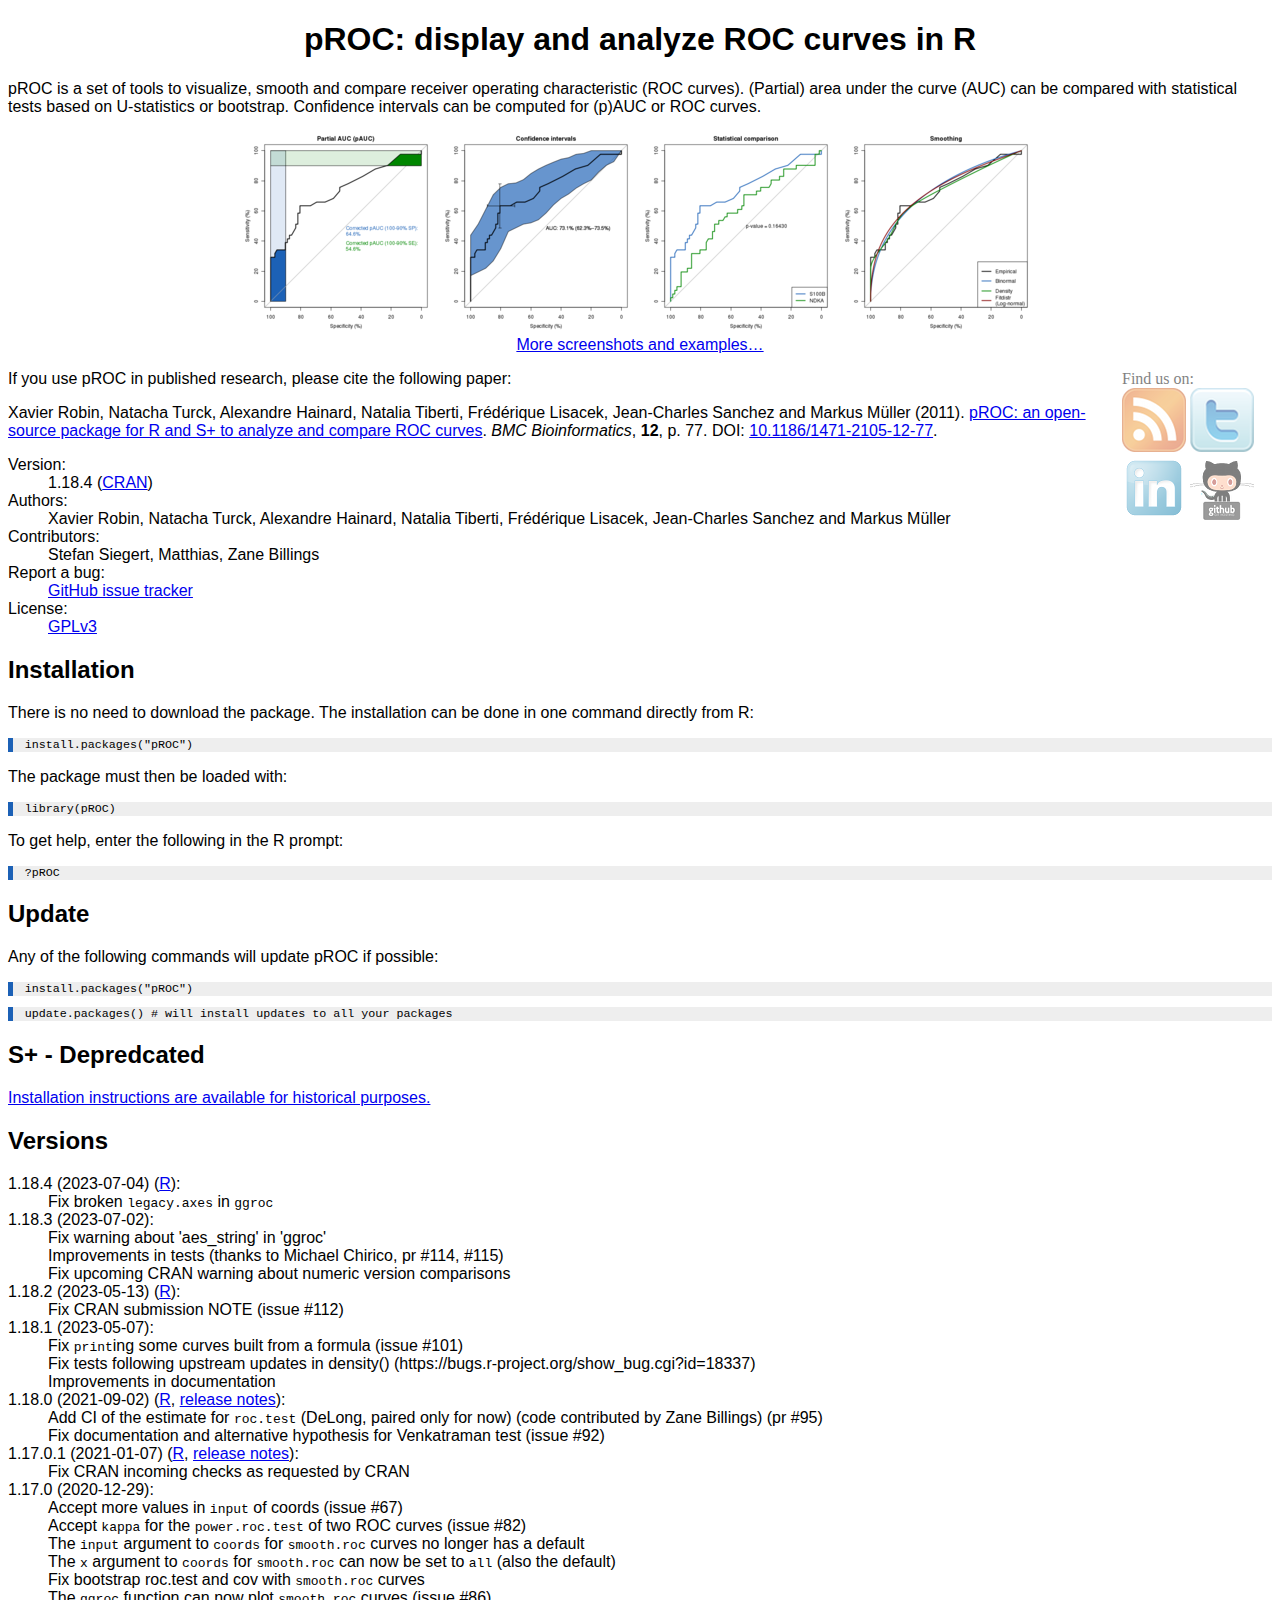
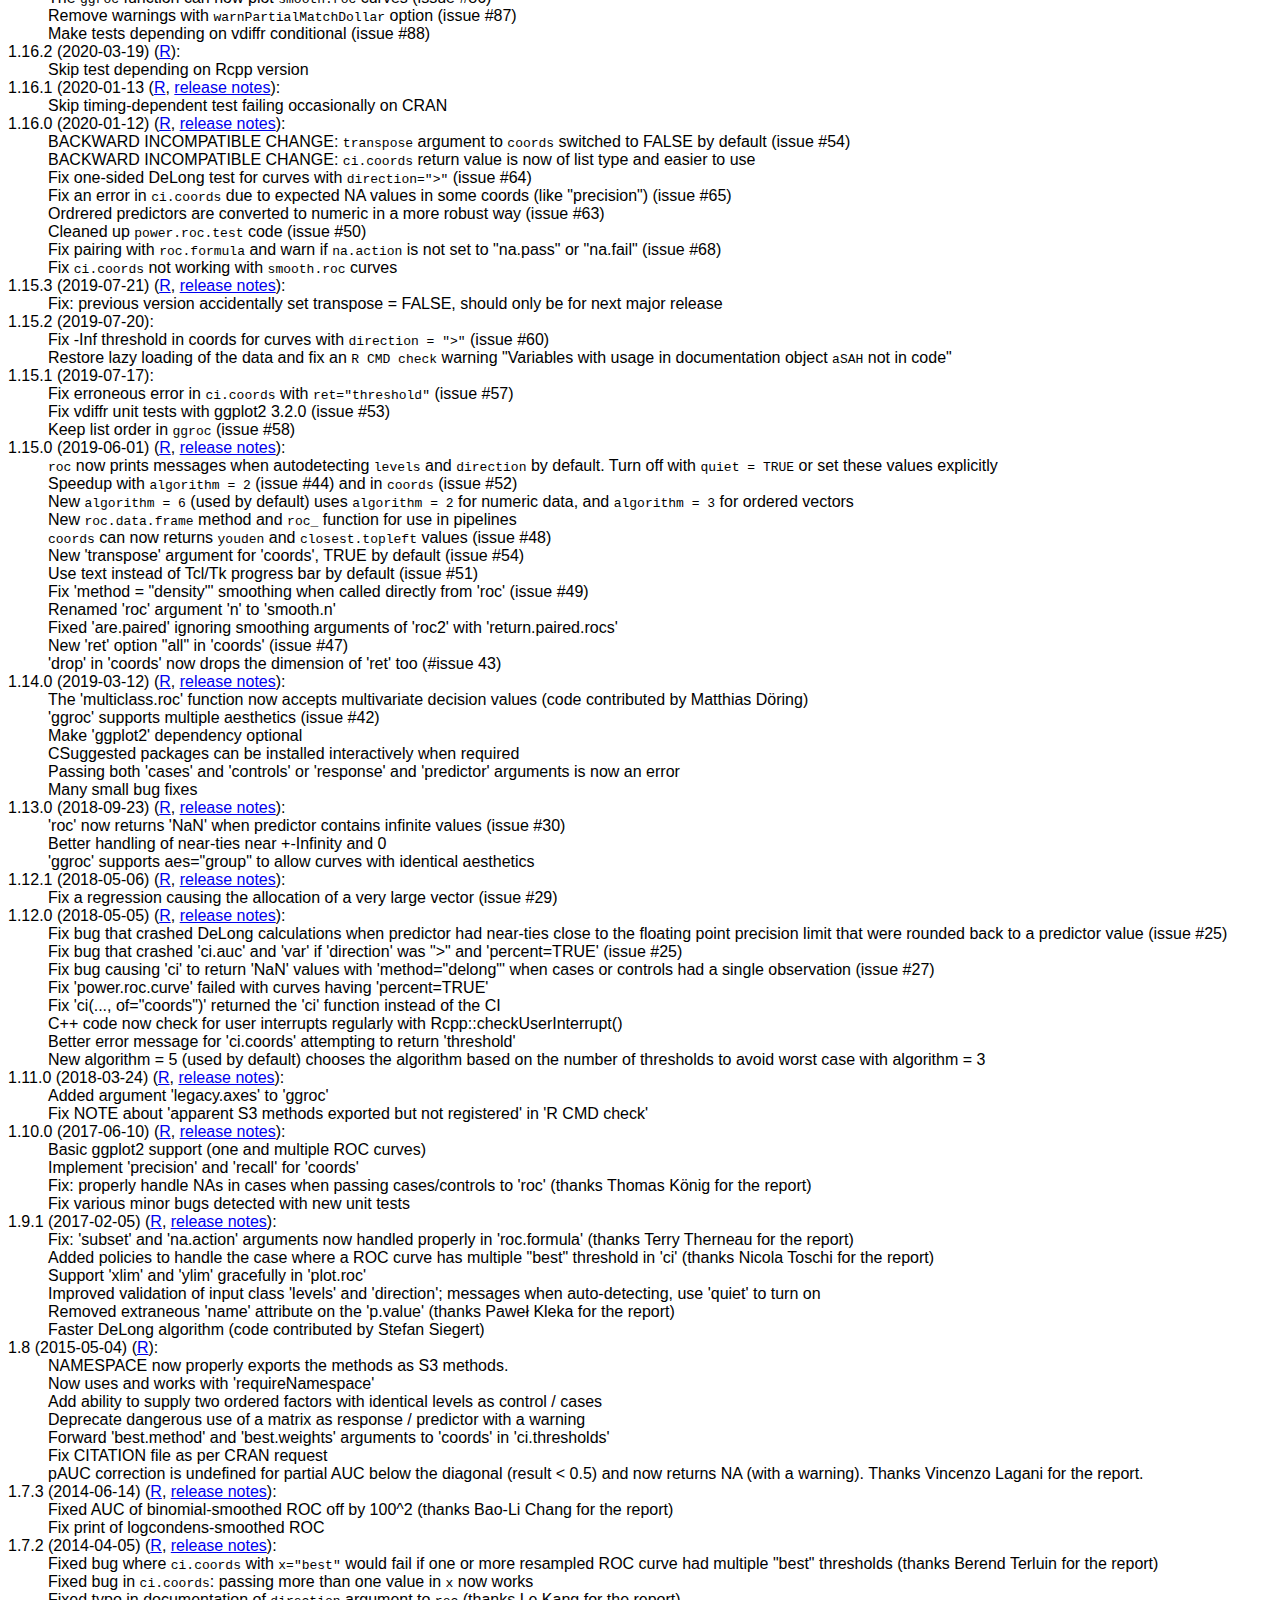
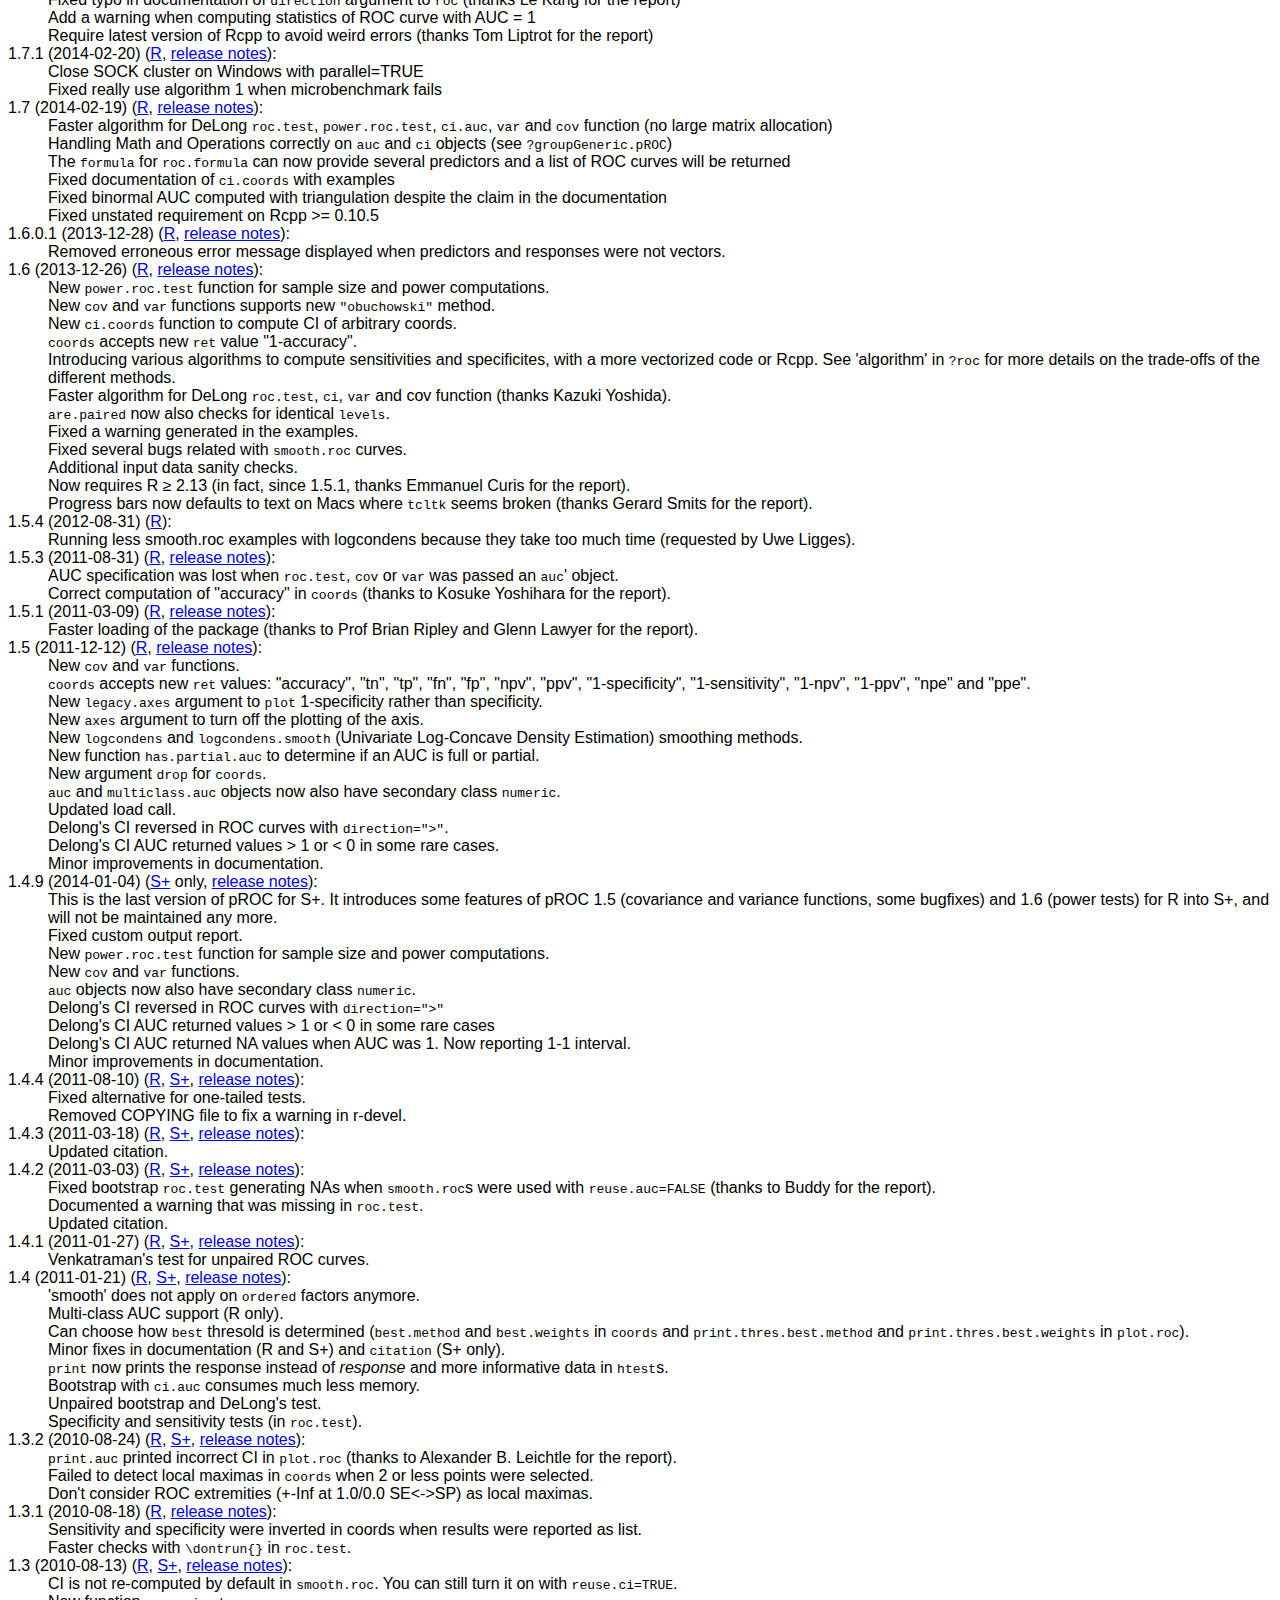
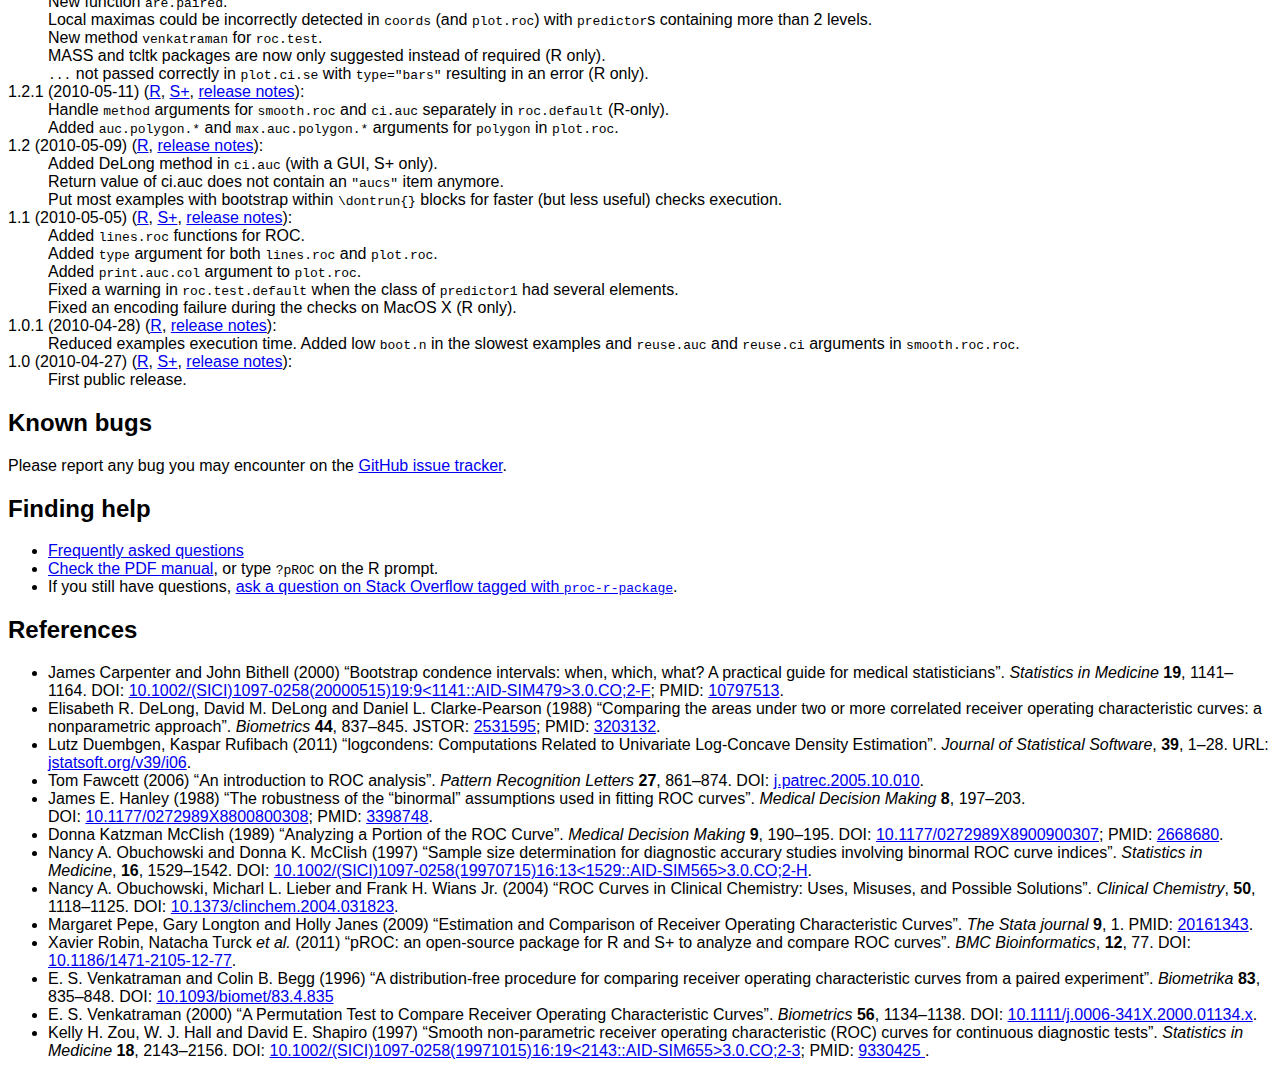
==== pROC/index.html @ 8d5c6a6b "Move pROC to subfolder and update" ====
<!DOCTYPE HTML PUBLIC "-//W3C//DTD HTML 4.01//EN" "http://www.w3.org/TR/html4/strict.dtd">
<html>
<head>
<meta http-equiv="Content-Type" content="text/html;charset=utf-8">
<title>pROC: display and analyze ROC curves in R+</title>
<link href="../css/pROC.css" rel="stylesheet" type="text/css">
<link href="http://xavier.robin.name/feed/tag/pROC" rel="alternate" type="application/atom+xml">
</head>
<body>

<h1 id="top">pROC: display and analyze ROC curves in R</h1>

<p>pROC is a set of tools to visualize, smooth and compare receiver operating characteristic (ROC curves). (Partial) area under the curve (AUC) can be compared with statistical tests based on U-statistics or bootstrap. Confidence intervals can be computed for (p)AUC or ROC curves.</p>

<p style="text-align:center;"><a href="screenshots.html" title="Display screenshots"><img src="images/montage.png" alt="Screenshots montage" style="border:0"></a>
<br><a href="screenshots.html" title="Display screenshots">More screenshots and examples…</a></p>

<div id="social">
Find us on:<br>


<a href="http://xavier.robin.name/feed/tag/pROC"><img src="../images/rss-icon-64.png" alt="RSS"></a>
<!--a href="https://www.facebook.com/pROC.package"><img src="../images/facebook_badge2.png" alt="Facebook"></a-->
<a href="https://twitter.com/#!/pROC_package"><img src="../images/twitter.png" alt="Twitter"></a>
<!--a href="http://gplus.to/pROC"><img src="../images/gplus-64.png" alt="Google+"></a-->
<!--a href="https://plus.google.com/u/0/b/115798713098628927276/115798713098628927276/about"><img src="../images/gplus-64.png" alt="Google+"></a-->
<a href="http://www.linkedin.com/groups/pROC-4214340"><img src="../images/linkedin-64.png" alt="LinkedIn"></a>
<a href="https://github.com/xrobin/pROC"><img src="../images/github-badge2.png" alt="GitHub"></a>
</div>

<p>If you use pROC in published research, please cite the following paper:</p>
<p>Xavier Robin, Natacha Turck, Alexandre Hainard, Natalia Tiberti, Frédérique Lisacek, Jean-Charles Sanchez and Markus Müller (2011). <a href="http://www.biomedcentral.com/1471-2105/12/77/">pROC: an open-source package for R and S+ to analyze and compare ROC curves</a>. <i>BMC Bioinformatics</i>, <b>12</b>, p. 77. DOI: <a href="http://dx.doi.org/10.1186/1471-2105-12-77">10.1186/1471-2105-12-77</a>.</p>

<dl>
	<dt>Version</dt><dd>1.18.4 (<a href="https://cran.r-project.org/package=pROC">CRAN</a>)<dd>
	<dt>Authors</dt><dd>Xavier Robin, Natacha Turck, Alexandre Hainard, Natalia Tiberti, Frédérique Lisacek, Jean-Charles Sanchez and Markus Müller</dd>
	<dt>Contributors</dt><dd>Stefan Siegert, Matthias, Zane Billings</dd>
	<dt>Report a bug</dt><dd><a href="https://github.com/xrobin/pROC/issues">GitHub issue tracker</a></dd>
<!--dt>Contact</dt><dd><a href="http://xavier.robin.name/contact">Xavier Robin</a></dd-->
	<dt>License</dt><dd><a href="http://www.gnu.org/licenses/gpl.html">GPLv3</a></dd>
</dl>



<h2 id="pROC_installation">Installation</h2>
<p>There is no need to download the package. The installation can be done in one command directly from R:</p>
<pre>install.packages("pROC")</pre>
<p>The package must then be loaded with:</p>
<pre>library(pROC)</pre>
<p>To get help, enter the following in the R prompt:</p>
<pre>?pROC</pre>

<h2>Update</h2>
<p>Any of the following commands will update pROC if possible:</p>
<pre>install.packages("pROC")</pre>
<pre>update.packages() # will install updates to all your packages</pre>


<h2>S+ - Depredcated</h2>
<p><a href="installS.html">Installation instructions are available for historical purposes.</a></p>


<h2 id="pROC_versions">Versions</h2>

	<dl>
		<dt>1.18.4 (2023-07-04) (<a href="https://cran.r-project.org/src/contrib/pROC_1.18.4.tar.gz">R</a>)</dt>
		<dd>Fix broken <code>legacy.axes</code> in <code>ggroc</code></dd>

		<dt>1.18.3 (2023-07-02)</dt>
		<dd>Fix warning about 'aes_string' in 'ggroc'</dd>
		<dd>Improvements in tests (thanks to Michael Chirico, pr #114, #115)</dd>
		<dd>Fix upcoming CRAN warning about numeric version comparisons</dd>

		<dt>1.18.2 (2023-05-13) (<a href="https://cran.r-project.org/src/contrib/Archive/pROC/pROC_1.18.2.tar.gz">R</a>)</dt>
		<dd>Fix CRAN submission NOTE (issue #112)</dd>

		<dt>1.18.1 (2023-05-07)</dt>
		<dd>Fix <code>print</code>ing some curves built from a formula (issue #101)
		<dd>Fix tests following upstream updates in density() (https://bugs.r-project.org/show_bug.cgi?id=18337)
		<dd>Improvements in documentation

		<dt>1.18.0 (2021-09-02) (<a href="https://cran.r-project.org/src/contrib/Archive/pROC/pROC_1.18.0.tar.gz">R</a>, <a href="https://xavier.robin.name/en/blog/proc-1.18.0">release notes</a>)</dt>
		<dd>Add CI of the estimate for <code>roc.test</code> (DeLong, paired only for now) (code contributed by Zane Billings) (pr #95) </dd>
		<dd>Fix documentation and alternative hypothesis for Venkatraman test (issue #92)</dd>

		<dt>1.17.0.1 (2021-01-07) (<a href="https://cran.r-project.org/src/contrib/Archive/pROC/pROC_1.17.0.1.tar.gz">R</a>, <a href="https://xavier.robin.name/en/blog/proc-1.17.0.1">release notes</a>)</dt>
		<dd>Fix CRAN incoming checks as requested by CRAN</dd>

		<dt>1.17.0 (2020-12-29)</dt>
		<dd>Accept more values in <code>input</code> of coords (issue #67)</dd>
		<dd>Accept <code>kappa</code> for the <code>power.roc.test</code> of two ROC curves (issue #82)</dd>
		<dd>The <code>input</code> argument to <code>coords</code> for <code>smooth.roc</code> curves no longer has a default</dd>
		<dd>The <code>x</code> argument to <code>coords</code> for <code>smooth.roc</code> can now be set to <code>all</code> (also the default)</dd>
		<dd>Fix bootstrap roc.test and cov with <code>smooth.roc</code> curves</dd>
		<dd>The <code>ggroc</code> function can now plot <code>smooth.roc</code> curves (issue #86)</dd>
		<dd>Remove warnings with <code>warnPartialMatchDollar</code> option (issue #87)</dd>
		<dd>Make tests depending on vdiffr conditional (issue #88)</dd>

		<dt>1.16.2 (2020-03-19) (<a href="https://cran.r-project.org/src/contrib/Archive/pROC/pROC_1.16.2.tar.gz">R</a>)</dt>
		<dd>Skip test depending on Rcpp version</dd>

		<dt>1.16.1 (2020-01-13 (<a href="https://cran.r-project.org/src/contrib/Archive/pROC/pROC_1.16.1.tar.gz">R</a>, <a href="https://xavier.robin.name/en/blog/proc-1.16.1">release notes</a>)</dt>
		<dd>Skip timing-dependent test failing occasionally on CRAN</dd>

		<dt>1.16.0 (2020-01-12) (<a href="https://cran.r-project.org/src/contrib/Archive/pROC/pROC_1.16.0.tar.gz">R</a>, <a href="https://xavier.robin.name/en/blog/proc-1.16.0">release notes</a>)</dt>
		<dd>BACKWARD INCOMPATIBLE CHANGE: <code>transpose</code> argument to <code>coords</code> switched to FALSE by default (issue #54)</dd>
		<dd>BACKWARD INCOMPATIBLE CHANGE: <code>ci.coords</code> return value is now of list type and easier to use</dd>
		<dd>Fix one-sided DeLong test for curves with <code>direction=">"</code> (issue #64)</dd>
		<dd>Fix an error in <code>ci.coords</code> due to expected NA values in some coords (like "precision") (issue #65)</dd>
		<dd>Ordrered predictors are converted to numeric in a more robust way (issue #63)</dd>
		<dd>Cleaned up <code>power.roc.test</code> code (issue #50)</dd>
		<dd>Fix pairing with <code>roc.formula</code> and warn if <code>na.action</code> is not set to "na.pass" or "na.fail" (issue #68)</dd>
		<dd>Fix <code>ci.coords</code> not working with <code>smooth.roc</code> curves</dd>
  
		<dt>1.15.3 (2019-07-21) (<a href="https://cran.r-project.org/src/contrib/Archive/pROC/pROC_1.15.3.tar.gz">R</a>, <a href="https://xavier.robin.name/en/blog/proc-1.15.3">release notes</a>)</dt>
		<dd>Fix: previous version accidentally set transpose = FALSE, should only be for next major release</dd>

		<dt>1.15.2 (2019-07-20)</dt>
		<dd>Fix -Inf threshold in coords for curves with <code>direction = ">"</code> (issue #60)</dd>
		<dd>Restore lazy loading of the data and fix an <code>R CMD check</code> warning "Variables with usage in documentation object <code>aSAH</code> not in code"</dd>

		<dt>1.15.1 (2019-07-17)</dt>
		<dd>Fix erroneous error in <code>ci.coords</code> with <code>ret="threshold"</code> (issue #57)</dd>
		<dd>Fix vdiffr unit tests with ggplot2 3.2.0 (issue #53)</dd>
		<dd>Keep list order in <code>ggroc</code> (issue #58)</dd>

		<dt>1.15.0 (2019-06-01) (<a href="https://cran.r-project.org/src/contrib/Archive/pROC/pROC_1.15.0.tar.gz">R</a>, <a href="https://xavier.robin.name/en/blog/proc-1.15.0">release notes</a>)</dt>
		<dd><code>roc</code> now prints messages when autodetecting <code>levels</code> and <code>direction</code> by default. Turn off with <code>quiet = TRUE</code> or set these values explicitly</dd>
		<dd>Speedup with <code>algorithm = 2</code> (issue #44) and in <code>coords</code> (issue #52)</dd>
		<dd>New <code>algorithm = 6</code> (used by default) uses <code>algorithm = 2</code> for numeric data, and <code>algorithm = 3</code> for ordered vectors</dd>
		<dd>New <code>roc.data.frame</code> method and <code>roc_</code> function for use in pipelines</dd>
		<dd><code>coords</code> can now returns <code>youden</code> and <code>closest.topleft</code> values (issue #48)</dd>
		<dd>New 'transpose' argument for 'coords', TRUE by default (issue #54)</dd>
		<dd>Use text instead of Tcl/Tk progress bar by default (issue #51)</dd>
		<dd>Fix 'method = "density"' smoothing when called directly from 'roc' (issue #49)</dd>
		<dd>Renamed 'roc' argument 'n' to 'smooth.n'</dd>
		<dd>Fixed 'are.paired' ignoring smoothing arguments of 'roc2' with 'return.paired.rocs'</dd>
		<dd>New 'ret' option "all" in 'coords' (issue #47)</dd>
		<dd>'drop' in 'coords' now drops the dimension of 'ret' too (#issue 43)</dd>

		<dt>1.14.0 (2019-03-12) (<a href="https://cran.r-project.org/src/contrib/Archive/pROC/pROC_1.14.0.tar.gz">R</a>, <a href="https://xavier.robin.name/en/blog/proc-1.14.0">release notes</a>)</dt>
		<dd>The 'multiclass.roc' function now accepts multivariate decision values (code contributed by Matthias Döring)</dd>
		<dd>'ggroc' supports multiple aesthetics (issue #42)</dd>
		<dd>Make 'ggplot2' dependency optional</dd>
		<dd>CSuggested packages can be installed interactively when required</dd>
		<dd>Passing both 'cases' and 'controls' or 'response' and 'predictor' arguments is now an error</dd>
		<dd>Many small bug fixes</dd>

		<dt>1.13.0 (2018-09-23) (<a href="https://cran.r-project.org/src/contrib/Archive/pROC/pROC_1.13.0.tar.gz">R</a>, <a href="https://xavier.robin.name/en/blog/proc-1.13.0">release notes</a>)</dt>
		<dd>'roc' now returns 'NaN' when predictor contains infinite values (issue #30)</dd>
		<dd>Better handling of near-ties near +-Infinity and 0</dd>
		<dd>'ggroc' supports aes="group" to allow curves with identical aesthetics</dd>

		<dt>1.12.1 (2018-05-06) (<a href="https://cran.r-project.org/src/contrib/Archive/pROC/pROC_1.12.1.tar.gz">R</a>, <a href="https://xavier.robin.name/en/blog/proc-1.12.1">release notes</a>)</dt>
		<dd>Fix a regression causing the allocation of a very large vector (issue #29)</dd>

		<dt>1.12.0 (2018-05-05) (<a href="https://cran.r-project.org/src/contrib/Archive/pROC/pROC_1.12.0.tar.gz">R</a>, <a href="https://xavier.robin.name/en/blog/proc-1.12.0">release notes</a>)</dt>
		<dd>Fix bug that crashed DeLong calculations when predictor had near-ties close to the floating point precision limit that were rounded back to a predictor value (issue #25)</dd>
		<dd>Fix bug that crashed 'ci.auc' and 'var' if 'direction' was ">" and 'percent=TRUE' (issue #25)</dd>
		<dd>Fix bug causing 'ci' to return 'NaN' values with 'method="delong"' when cases or controls had a single observation (issue #27)</dd>
		<dd>Fix 'power.roc.curve' failed with curves having 'percent=TRUE'</dd>
		<dd>Fix 'ci(..., of="coords")' returned the 'ci' function instead of the CI</dd>
		<dd>C++ code now check for user interrupts regularly with Rcpp::checkUserInterrupt()</dd>
		<dd>Better error message for 'ci.coords' attempting to return 'threshold'</dd>
		<dd>New algorithm = 5 (used by default) chooses the algorithm based on the number of thresholds to avoid worst case with algorithm = 3</dd>

		<dt>1.11.0 (2018-03-24) (<a href="https://cran.r-project.org/src/contrib/Archive/pROC/pROC_1.11.0.tar.gz">R</a>, <a href="https://xavier.robin.name/en/blog/proc-1.11.0">release notes</a>)</dt>
		<dd>Added argument 'legacy.axes' to 'ggroc'</dd>
		<dd>Fix NOTE about 'apparent S3 methods exported but not registered' in 'R CMD check'</dd>

		<dt>1.10.0 (2017-06-10) (<a href="https://cran.r-project.org/src/contrib/Archive/pROC/pROC_1.10.0.tar.gz">R</a>, <a href="https://xavier.robin.name/en/blog/proc-1.10.0">release notes</a>)</dt>
		<dd>Basic ggplot2 support (one and multiple ROC curves)</dd>
		<dd>Implement 'precision' and 'recall' for 'coords'</dd>
		<dd>Fix: properly handle NAs in cases when passing cases/controls to 'roc' (thanks Thomas König for the report)</dd>
		<dd>Fix various minor bugs detected with new unit tests</dd>
  
 		<dt>1.9.1 (2017-02-05) (<a href="https://cran.r-project.org/src/contrib/Archive/pROC/pROC_1.9.1.tar.gz">R</a>, <a href="https://xavier.robin.name/en/blog/proc-1.9.1">release notes</a>)</dt>
		<dd>Fix: 'subset' and 'na.action' arguments now handled properly in 'roc.formula' (thanks Terry Therneau for the report)</dd>
		<dd>Added policies to handle the case where a ROC curve has multiple "best" threshold in 'ci' (thanks Nicola Toschi for the report)</dd>
		<dd>Support 'xlim' and 'ylim' gracefully in 'plot.roc'</dd>
		<dd>Improved validation of input class 'levels' and 'direction'; messages when auto-detecting, use 'quiet' to turn on</dd>
		<dd>Removed extraneous 'name' attribute on the 'p.value' (thanks Paweł Kleka for the report)</dd>
		<dd>Faster DeLong algorithm (code contributed by Stefan Siegert)</dd>

		<dt>1.8 (2015-05-04) (<a href="https://cran.r-project.org/src/contrib/Archive/pROC/pROC_1.8.tar.gz">R</a>)</dt>
		<dd>NAMESPACE now properly exports the methods as S3 methods.</dd>
		<dd>Now uses and works with 'requireNamespace'</dd>
		<dd>Add ability to supply two ordered factors with identical levels as control / cases</dd>
		<dd>Deprecate dangerous use of a matrix as response / predictor with a warning</dd>
		<dd>Forward 'best.method' and 'best.weights' arguments to 'coords' in 'ci.thresholds'</dd>
		<dd>Fix CITATION file as per CRAN request</dd>
		<dd>pAUC correction is undefined for partial AUC below the diagonal (result < 0.5) and now returns NA (with a warning). Thanks Vincenzo Lagani for the report.</dd>

		<dt>1.7.3 (2014-06-14) (<a href="https://cran.r-project.org/src/contrib/Archive/pROC/pROC_1.7.3.tar.gz">R</a>, <a href="https://xavier.robin.name/en/blog/proc-1.7.3">release notes</a>)</dt>
		<dd>Fixed AUC of binomial-smoothed ROC off by 100^2 (thanks Bao-Li Chang for the report)</dd>
		<dd>Fix print of logcondens-smoothed ROC</dd>

		<dt>1.7.2 (2014-04-05) (<a href="https://cran.r-project.org/src/contrib/Archive/pROC/pROC_1.7.2.tar.gz">R</a>, <a href="https://xavier.robin.name/en/blog/2014/04/06/proc-1.7.2">release notes</a>)</dt>
		<dd>Fixed bug where <code>ci.coords</code> with <code>x="best"</code> would fail if one or more resampled ROC curve had multiple "best" thresholds (thanks Berend Terluin for the report)</dd>
		<dd>Fixed bug in <code>ci.coords</code>: passing more than one value in <code>x</code> now works</dd>
		<dd>Fixed typo in documentation of <code>direction</code> argument to <code>roc</code> (thanks Le Kang for the report)</dd>
 		<dd>Add a warning when computing statistics of ROC curve with AUC = 1</dd>
		<dd>Require latest version of Rcpp to avoid weird errors (thanks Tom Liptrot for the report)</dd>

		<dt>1.7.1 (2014-02-20) (<a href="https://cran.r-project.org/src/contrib/Archive/pROC/pROC_1.7.1.tar.gz">R</a>, <a href="https://xavier.robin.name/en/blog/2014/02/20/proc-1.7-released">release notes</a>)</dt>
		<dd>Close SOCK cluster on Windows with parallel=TRUE</dd>
		<dd>Fixed really use algorithm 1 when microbenchmark fails</dd>

		<dt>1.7 (2014-02-19) (<a href="archives/pROC_1.7_R_source.tar.gz">R</a>, <a href="https://xavier.robin.name/en/blog/2014/02/20/proc-1.7-released">release notes</a>)</dt>
		<dd>Faster algorithm for DeLong <code>roc.test</code>, <code>power.roc.test</code>, <code>ci.auc</code>, <code>var</code> and <code>cov</code> function (no large matrix allocation)</dd>
		<dd>Handling Math and Operations correctly on <code>auc</code> and <code>ci</code> objects (see <code>?groupGeneric.pROC</code>)</dd>
		<dd>The <code>formula</code> for <code>roc.formula</code> can now provide several predictors and a list of ROC curves will be returned</dd>
		<dd>Fixed documentation of <code>ci.coords</code> with examples</dd>
		<dd>Fixed binormal AUC computed with triangulation despite the claim in the documentation</dd>
		<dd>Fixed unstated requirement on Rcpp >= 0.10.5</dd>

		<dt>1.6.0.1 (2013-12-28) (<a href="https://cran.r-project.org/src/contrib/Archive/pROC/pROC_1.6.0.1.tar.gz">R</a>, <a href="http://xavier.robin.name/blog/2013/12/28/proc-1.6.0.1-released">release notes</a>)</dt>
		<dd>Removed erroneous error message displayed when predictors and responses were not vectors.</dd>

		<dt>1.6 (2013-12-26) (<a href="https://cran.r-project.org/src/contrib/Archive/pROC/pROC_1.6.tar.gz">R</a>, <a href="http://xavier.robin.name/blog/2013/12/26/proc-1.6-released">release notes</a>)</dt>
		<dd>New <code>power.roc.test</code> function for sample size and power computations.</dd>
		<dd>New <code>cov</code> and <code>var</code> functions supports new <code>"obuchowski"</code> method.</dd>
		<dd>New <code>ci.coords</code> function to compute CI of arbitrary coords.</dd>
		<dd><code>coords</code> accepts new <code>ret</code> value "1-accuracy".</dd>
		<dd>Introducing various algorithms to compute sensitivities and specificites, with a more vectorized code or Rcpp. See 'algorithm' in <code>?roc</code> for more details on the trade-offs of the different methods.</dd>
		<dd>Faster algorithm for DeLong <code>roc.test</code>, <code>ci</code>, <code>var</code> and </code>cov</code> function (thanks Kazuki Yoshida).</dd>
		<dd><code>are.paired</code> now also checks for identical <code>levels</code>.</dd>
		<dd>Fixed a warning generated in the examples.</dd>
		<dd>Fixed several bugs related with <code>smooth.roc</code> curves.</dd>
		<dd>Additional input data sanity checks.</dd>
		<dd>Now requires R ≥ 2.13 (in fact, since 1.5.1, thanks Emmanuel Curis for the report).</dd>
		<dd>Progress bars now defaults to text on Macs where <code>tcltk</code> seems broken (thanks Gerard Smits for the report).</dd>

		<dt>1.5.4 (2012-08-31) (<a href="https://cran.r-project.org/src/contrib/Archive/pROC/pROC_1.5.4.tar.gz">R</a>)</dt>
		<dd>Running less smooth.roc examples with logcondens because they take too much time (requested by Uwe Ligges).</dd>

		<dt>1.5.3 (2011-08-31) (<a href="https://cran.r-project.org/src/contrib/Archive/pROC/pROC_1.5.3.tar.gz">R</a>, <a href="http://xavier.robin.name/blog/2011/12/12/proc-1.5.3-released">release notes</a>)</dt>
			<dd>AUC specification was lost when <code>roc.test</code>, <code>cov</code> or <code>var</code> was passed an <code>auc</code>' object.
			<dd>Correct computation of "accuracy" in <code>coords</code> (thanks to Kosuke Yoshihara for the report).</dd>

		<dt>1.5.1 (2011-03-09) (<a href="https://cran.r-project.org/src/contrib/Archive/pROC/pROC_1.5.1.tar.gz">R</a>, <a href="http://xavier.robin.name/blog/2011/03/09/proc-1.5.1-released">release notes</a>)</dt>
			<dd>Faster loading of the package (thanks to Prof Brian Ripley and Glenn Lawyer for the report).</dd>

		<dt>1.5 (2011-12-12) (<a href="https://cran.r-project.org/src/contrib/Archive/pROC/pROC_1.5.tar.gz">R</a>, <a href="http://xavier.robin.name/blog/2011/12/12/proc-1.5-released">release notes</a>)</dt>
			<dd>New <code>cov</code> and <code>var</code> functions.</dd>
			<dd><code>coords</code> accepts new <code>ret</code> values: "accuracy", "tn", "tp", "fn", "fp", "npv", "ppv", "1-specificity", "1-sensitivity", "1-npv", "1-ppv", "npe" and "ppe".</dd>
			<dd>New <code>legacy.axes</code> argument to <code>plot</code> 1-specificity rather than specificity.</dd>
			<dd>New <code>axes</code> argument to turn off the plotting of the axis.</dd>
			<dd>New <code>logcondens</code> and <code>logcondens.smooth</code> (Univariate Log-Concave Density Estimation) smoothing methods.</dd>
			<dd>New function <code>has.partial.auc</code> to determine if an AUC is full or partial.</dd>
			<dd>New argument <code>drop</code> for <code>coords</code>.</dd>
			<dd><code>auc</code> and <code>multiclass.auc</code> objects now also have secondary class <code>numeric</code>.</dd>
			<dd>Updated load call.</dd>
			<dd>Delong's CI reversed in ROC curves with <code>direction="&gt;"</code>.</dd>
			<dd>Delong's CI AUC returned values &gt; 1 or &lt; 0 in some rare cases.</dd>
			<dd>Minor improvements in documentation.</dd>

		<dt>1.4.9 (2014-01-04) (<a href="files/pROC_1.4.9_S_source.zip">S+</a> only, <a href="http://xavier.robin.name/blog/2011/08/10/proc-1.6-released">release notes</a>)</dt>
			<dd>This is the last version of pROC for S+. It introduces some features of pROC 1.5 (covariance and variance functions, some bugfixes) and 1.6 (power tests) for R into S+, and will not be maintained any more.</dd>
			<dd>Fixed custom output report.</dd>
			<dd>New <code>power.roc.test</code> function for sample size and power computations.</dd>
			<dd>New <code>cov</code> and <code>var</code> functions.</dd>
			<dd><code>auc</code> objects now also have secondary class <code>numeric</code>.</dd>
			<dd>Delong's CI reversed in ROC curves with <code>direction="&gt;"</code></dd>
			<dd>Delong's CI AUC returned values &gt; 1 or &lt; 0 in some rare cases</dd>
			<dd>Delong's CI AUC returned NA values when AUC was 1. Now reporting 1-1 interval.</dd>
			<dd>Minor improvements in documentation.</dd>

		<dt>1.4.4 (2011-08-10) (<a href="https://cran.r-project.org/src/contrib/Archive/pROC/pROC_1.4.4.tar.gzz">R</a>, <a href="files/pROC_1.4.4_S_source.tar.gz">S+</a>, <a href="http://xavier.robin.name/blog/2011/08/10/proc-1.4.4-released">release notes</a>)</dt>
			<dd>Fixed alternative for one-tailed tests.</dd>
			<dd>Removed COPYING file to fix a warning in r-devel.</dd>

		<dt>1.4.3 (2011-03-18) (<a href="https://cran.r-project.org/src/contrib/Archive/pROC/pROC_1.4.3.tar.gz">R</a>, <a href="archives/pROC_1.4.3_S_source.zip">S+</a>, <a href="http://xavier.robin.name/blog/2011/03/18/proc-1.4.3-released">release notes</a>)</dt>
			<dd>Updated citation.</dd>

		<dt>1.4.2 (2011-03-03) (<a href="https://cran.r-project.org/src/contrib/Archive/pROC/pROC_1.4.2.tar.gz">R</a>, <a href="archives/pROC_1.4.2_S_source.zip">S+</a>, <a href="http://xavier.robin.name/blog/2011/03/03/proc-1.4.2-released">release notes</a>)</dt>
			<dd>Fixed bootstrap <code>roc.test</code> generating NAs when <code>smooth.roc</code>s were used with <code>reuse.auc=FALSE</code> (thanks to Buddy for the report).</dd>
			<dd>Documented a warning that was missing in <code>roc.test</code>.</dd>
			<dd>Updated citation.</dd>

		<dt>1.4.1 (2011-01-27) (<a href="https://cran.r-project.org/src/contrib/Archive/pROC/pROC_1.4.1.tar.gz">R</a>, <a href="archives/pROC_1.4.1_S_source.zip">S+</a>, <a href="http://xavier.robin.name/blog/2011/01/27/proc-1.4.1-released">release notes</a>)</dt>
			<dd>Venkatraman's test for unpaired ROC curves.</dd>

		<dt>1.4 (2011-01-21) (<a href="https://cran.r-project.org/src/contrib/Archive/pROC/pROC_1.4.tar.gz">R</a>, <a href="archives/pROC_1.4_S_source.zip">S+</a>, <a href="http://xavier.robin.name/blog/2011/01/21/proc-1.4-released">release notes</a>)</dt>
			<dd>'smooth' does not apply on <code>ordered</code> factors anymore.</dd>
			<dd>Multi-class AUC support (R only).</dd>
			<dd>Can choose how <code>best</code> thresold is determined (<code>best.method</code> and <code>best.weights</code> in <code>coords</code> and <code>print.thres.best.method</code> and <code>print.thres.best.weights</code> in <code>plot.roc</code>).</dd>
			<dd>Minor fixes in documentation (R and S+) and <code>citation</code> (S+ only).</dd>
			<dd><code>print</code> now prints the response instead of <em>response</em> and more informative data in <code>htest</code>s.</dd>
			<dd>Bootstrap with <code>ci.auc</code> consumes much less memory.</dd>
			<dd>Unpaired bootstrap and DeLong's test.</dd>
			<dd>Specificity and sensitivity tests (in <code>roc.test</code>).</dd>

		<dt>1.3.2 (2010-08-24) (<a href="https://cran.r-project.org/src/contrib/Archive/pROC/pROC_1.3.2.tar.gz">R</a>, <a href="archives/pROC_1.3.2_S_source.zip">S+</a>, <a href="http://xavier.robin.name/blog/2010/08/24/proc-1.3.2-released">release notes</a>)</dt>
			<dd><code>print.auc</code> printed incorrect CI in <code>plot.roc</code> (thanks to Alexander B. Leichtle for the report).</dd>
			<dd>Failed to detect local maximas in <code>coords</code> when 2 or less points were selected.</dd>
			<dd>Don't consider ROC extremities (+-Inf at 1.0/0.0 SE<->SP) as local maximas.</dd>

		<dt>1.3.1 (2010-08-18) (<a href="https://cran.r-project.org/src/contrib/Archive/pROC/pROC_1.3.1.tar.gz">R</a>, <a href="http://xavier.robin.name/blog/2010/08/18/proc-1.3.1-released">release notes</a>)</dt>
			<dd>Sensitivity and specificity were inverted in coords when results were reported as list.</dd>
			<dd>Faster checks with <code>\dontrun{}</code> in <code>roc.test</code>.</dd>

		<dt>1.3 (2010-08-13) (<a href="https://cran.r-project.org/src/contrib/Archive/pROC/pROC_1.3.tar.gz">R</a>, <a href="archives/pROC_1.3_S_source.zip">S+</a>, <a href="http://xavier.robin.name/blog/2010/08/13/proc-1.3-released">release notes</a>)</dt>
		  <dd>CI is not re-computed by default in <code>smooth.roc</code>. You can still turn it on with <code>reuse.ci=TRUE</code>.</dd>
			<dd>New function <code>are.paired</code>.</dd>
			<dd>Local maximas could be incorrectly detected in <code>coords</code> (and <code>plot.roc</code>) with <code>predictor</code>s containing more than 2 levels.</dd>
			<dd>New method <code>venkatraman</code> for <code>roc.test</code>.</dd>
			<dd>MASS and tcltk packages are now only suggested instead of required (R only).</dd>
			<dd><code>...</code> not passed correctly in <code>plot.ci.se</code> with <code>type="bars"</code> resulting in an error (R only).</dd>

		<dt>1.2.1 (2010-05-11) (<a href="https://cran.r-project.org/src/contrib/Archive/pROC/pROC_1.2.1.tar.gzz">R</a>, <a href="archives/pROC_1.2.1_S_source.zip">S+</a>, <a href="http://xavier.robin.name/blog/2010/05/11/proc-1.2.1-released">release notes</a>)</dt>
			<dd>Handle <code>method</code> arguments for <code>smooth.roc</code> and <code>ci.auc</code> separately in <code>roc.default</code> (R-only).</dd>
			<dd>Added <code>auc.polygon.*</code> and <code>max.auc.polygon.*</code> arguments for <code>polygon</code> in <code>plot.roc</code>.</dd>

		<dt>1.2 (2010-05-09) (<a href="https://cran.r-project.org/src/contrib/Archive/pROC/pROC_1.2.tar.gz">R</a>, <a href="http://xavier.robin.name/blog/2010/05/09/proc-1.2-released">release notes</a>)</dt>
			<dd>Added DeLong method in <code>ci.auc</code> (with a GUI, S+ only).</dd>
			<dd>Return value of ci.auc does not contain an <code>"aucs"</code> item anymore.</dd>
			<dd>Put most examples with bootstrap within <code>\dontrun{}</code> blocks for faster (but less useful) checks execution.</dd>

		<dt>1.1 (2010-05-05) (<a href="https://cran.r-project.org/src/contrib/Archive/pROC/pROC_1.1.tar.gz">R</a>, <a href="archives/pROC_1.1_S_source.zip">S+</a>, <a href="http://xavier.robin.name/blog/2010/05/05/proc-1.1-released">release notes</a>)</dt>
			<dd>Added <code>lines.roc</code> functions for ROC.</dd>
			<dd>Added <code>type</code> argument for both <code>lines.roc</code> and <code>plot.roc</code>.</dd>
			<dd>Added <code>print.auc.col</code> argument to <code>plot.roc</code>.</dd>
			<dd>Fixed a warning in <code>roc.test.default</code> when the class of <code>predictor1</code> had several elements.</dd>
			<dd>Fixed an encoding failure during the checks on MacOS X (R only).</dd>

		<dt>1.0.1 (2010-04-28) (<a href="https://cran.r-project.org/src/contrib/Archive/pROC/pROC_1.0.1.tar.gz">R</a>, <a href="http://xavier.robin.name/blog/2010/04/28/proc-1.0.1-released">release notes</a>)</dt>
			<dd>Reduced examples execution time. Added low <code>boot.n</code> in the slowest examples and <code>reuse.auc</code> and <code>reuse.ci</code> arguments in <code>smooth.roc.roc</code>.</dd>

		<dt>1.0 (2010-04-27) (<a href="https://cran.r-project.org/src/contrib/Archive/pROC/pROC_1.0.tar.gz">R</a>, <a href="archives/pROC_1.0_S_source.zip">S+</a>, <a href="http://xavier.robin.name/blog/2010/04/27/proc-1.0-released">release notes</a>)</dt>
			<dd>First public release.</dd>
	</dl>


<h2 id="pROC_bugs">Known bugs</h2>
<p>Please report any bug you may encounter on the <a href="https://github.com/xrobin/pROC/issues">GitHub issue tracker</a>.</p>

<h2 id="pROC_help">Finding help</h2>
<ul>
	<li><a href="https://github.com/xrobin/pROC/wiki/FAQ---Frequently-asked-questions">Frequently asked questions</a></li>
	<li><a href="https://cran.r-project.org/web/packages/pROC/pROC.pdf">Check the PDF manual</a>, or type <code>?pROC</code> on the R prompt.</li>
	<li>If you still have questions, <a href="https://stackoverflow.com/questions/tagged/proc-r-package">ask a question on Stack Overflow tagged with <code>proc-r-package</code></a>.</li>
</ul>

<h2 id="pROC_references">References</h2>
<ul>
	<li>James Carpenter and John Bithell (2000) “Bootstrap condence intervals: when, which, what? A practical guide for medical statisticians”. <i>Statistics in Medicine</i> <b>19</b>, 1141–1164. DOI:&nbsp;<a href="http://dx.doi.org/10.1002/(SICI)1097-0258(20000515)19:9%3C1141::AID-SIM479%3E3.0.CO%3B2-F">10.1002/(SICI)1097-0258(20000515)19:9<1141::AID-SIM479>3.0.CO;2-F</a>; PMID:&nbsp;<a href="http://www.ncbi.nlm.nih.gov/pubmed/10797513">10797513</a>.</li>
	<li>Elisabeth R. DeLong, David M. DeLong and Daniel L. Clarke-Pearson (1988) “Comparing the areas under two or more correlated receiver operating characteristic curves: a nonparametric approach”. <i>Biometrics</i> <b>44</b>, 837–845. JSTOR:&nbsp;<a href="http://www.jstor.org/stable/info/2531595">2531595</a>; PMID: <a href="http://www.ncbi.nlm.nih.gov/pubmed/3203132">3203132</a>.</li>
	<li>Lutz Duembgen, Kaspar Rufibach (2011) “logcondens: Computations Related to Univariate Log-Concave Density Estimation”. <i>Journal of Statistical Software</i>, <b>39</b>, 1–28. URL: <a href="http://www.jstatsoft.org/v39/i06/">jstatsoft.org/v39/i06</a>.</li> 
	<li>Tom Fawcett (2006) “An introduction to ROC analysis”. <i>Pattern Recognition Letters</i> <b>27</b>, 861–874. DOI:&nbsp;<a href="http://dx.doi.org/10.1016/j.patrec.2005.10.010">j.patrec.2005.10.010</a>.</li>
	<li>James E. Hanley (1988) “The robustness of the “binormal” assumptions used in fitting ROC curves”. <i>Medical Decision Making</i> <b>8</b>, 197–203. DOI:&nbsp;<a href="http://dx.doi.org/10.1177/0272989X8800800308">10.1177/0272989X8800800308</a>; PMID:&nbsp;<a href="http://www.ncbi.nlm.nih.gov/pubmed/3398748">3398748</a>.</li>
	<li>Donna Katzman McClish (1989) “Analyzing a Portion of the ROC Curve”. <i>Medical Decision Making</i> <b>9</b>, 190–195. DOI:&nbsp;<a href="http://dx.doi.org/10.1177/0272989X8900900307">10.1177/0272989X8900900307</a>; PMID:&nbsp;<a href="http://www.ncbi.nlm.nih.gov/pubmed/2668680">2668680</a>.</li>
	<li>Nancy A. Obuchowski and Donna K. McClish (1997) “Sample size determination for diagnostic accurary studies involving binormal ROC curve indices”. <i>Statistics in Medicine</i>, <b>16</b>, 1529–1542. DOI: <a href="http://dx.doi.org/10.1002/(SICI)1097-0258(19970715)16:13&lt;1529::AID-SIM565&gt;3.0.CO;2-H">10.1002/(SICI)1097-0258(19970715)16:13&lt;1529::AID-SIM565&gt;3.0.CO;2-H</a>.</li>
	<li>Nancy A. Obuchowski, Micharl L. Lieber and Frank H. Wians Jr. (2004) “ROC Curves in Clinical Chemistry: Uses, Misuses, and Possible Solutions”. <i>Clinical Chemistry</i>, <b>50</b>, 1118–1125. DOI: <a href="http://dx.doi.org/10.1373/clinchem.2004.031823">10.1373/clinchem.2004.031823</a>.</li>
	<li>Margaret Pepe, Gary Longton and Holly Janes (2009) “Estimation and Comparison of Receiver Operating Characteristic Curves”. <i>The Stata journal</i> <b>9</b>, 1. PMID:&nbsp;<a href="http://www.ncbi.nlm.nih.gov/pubmed/20161343">20161343</a>.</li>
	<li>Xavier Robin, Natacha Turck <i>et al.</i> (2011) “pROC: an open-source package for R and S+ to analyze and compare ROC curves”. <i>BMC Bioinformatics</i>, <b>12</b>, 77. DOI: <a href="http://dx.doi.org/10.1186/1471-2105-12-77">10.1186/1471-2105-12-77</a>.</li>
	<li>E. S. Venkatraman and Colin B. Begg (1996) “A distribution-free procedure for comparing receiver operating characteristic curves from a paired experiment”. <i>Biometrika</i> <b>83</b>, 835–848. DOI: <a href="http://dx.doi.org/10.1093/biomet/83.4.835">10.1093/biomet/83.4.835</a></li>
	<li>E. S. Venkatraman (2000) “A Permutation Test to Compare Receiver Operating Characteristic Curves”. <i>Biometrics</i> <b>56</b>,
  1134–1138. DOI: <a href="http://dx.doi.org/10.1111/j.0006-341X.2000.01134.x">10.1111/j.0006-341X.2000.01134.x</a>.</li>
	<li>Kelly H. Zou, W. J. Hall and David E. Shapiro (1997) “Smooth non-parametric receiver operating characteristic (ROC) curves for continuous diagnostic tests”. <i>Statistics in Medicine</i> <b>18</b>, 2143–2156. DOI:&nbsp;<a href="http://dx.doi.org/10.1002/(SICI)1097-0258(19971015)16:19%3C2143::AID-SIM655%3E3.0.CO%3B2-3">10.1002/(SICI)1097-0258(19971015)16:19&lt;2143::AID-SIM655&gt;3.0.CO;2-3</a>; PMID:&nbsp;<a href="http://www.ncbi.nlm.nih.gov/pubmed/9330425 ">9330425 </a>.</li>
</ul>
</body>
</html>
---- css/pROC.css ----
h1, h2, h3, h4, h5, h6, p, ul, dl {
	font-family: Arial, "Helvetica Neue", Helvetica, sans-serif;
}

h1 {
	text-align: center;
}

/* <pre> looks bad by default. Highlight them a bit */
pre {
	border-left: 5px solid #1C61B6;
	padding-left:1em;
	background: #EEE;
	color:black;
	overflow: auto;
	white-space: pre-line;
	font-size: 90%;
}

/* Emulate GUI elements */

kbd {
	/* Freely inspired from http://ago.tanfa.co.uk/css/borders/keyboard.html */
	font-family: Tahoma, Arial, Helvetica, sans-serif;
	white-space: nowrap;
	line-height: 200%;
	border-width: .2em .4em .5em .3em;
	border-style: solid;
	border-color: #CCCCCC #AAAAAA #888888 #BBBBBB;
	padding: 0.3em 0.2em;
	color: #000000;
	background: #EEEEEE;
}

.pROC_menuitem {
	/* Freely inspired from http://ago.tanfa.co.uk/css/borders/keyboard.html */
	font-family: Tahoma, Arial, Helvetica, sans-serif;
	white-space: nowrap;
	line-height: 160%;
	padding: 0.3em 0.2em;
	color: black;
	background: #DFDFDF;
}

.pROC_file {
	font-family: Tahoma, Arial, Helvetica, sans-serif;
	white-space: nowrap;
	border: 1px dotted black;
	padding-left: 1px;
	padding-right: 1px;
}

.pROC_file:before {
	content:url(SmoothGNOME-file.png);
	vertical-align:middle;
	padding-right:5px;
}

.pROC_folder:before {
	content:url(SmoothGNOME-directory.png);
}

/* Fix tables.
 * Make more specific selectors with #sib_body to override table defaults of the sib stylesheet */

table.pROC_table {
	border-collapse: collapse;
	table-layout:fixed;
	width: 100%;
	float:left;
}

#sib_body .pROC_table td {
	width:50%;
	vertical-align:top;
	padding-left:1em;
	padding-right:1em;
}

.pROC_table th {
	background-color: white!important;
	color: black!important;
}

.pROC_table h3 {
	text-align: center;
}

.pROC_table td+td {
	border-left: 1px solid #1C61B6;
}

/* Definition lists are unstyled by default. Make them look nice */

dl { /* override smallish <body> text */
	font-size: medium;
}

dt:after {
	content: ": ";
}

dd#pROC_versions {
	display:list-item;
}

/* Some pROC-screenshots-specific elements */

#pROC_screenshots {
	max-width:1100px;
	margin-left:auto;
	margin-right:auto;
}

.pROC_capture-block {
	float:left;
	width:500px;
	margin:1em;
}

.pROC_clear {
	clear:left;
}

/* Some pROC-S+ install guide-specific elements */

.pROC_showhidelink {
	font-size:90%;
}

:target {
	background:#80B9FF !important;
	color:black;
}

.pROC_sidehelp {
	background: #EEEEEE;
	border:1px solid #1C61B6;
	padding:.1em;
	margin-top:2em;
}

.pROC_sidehelp img {
	max-width:100%;
	border:0;
}

/* Style of the social bar */
#social {
	float:right;
	width: 150px;
	opacity:.5;
}
#social:hover {
	opacity:1;
}
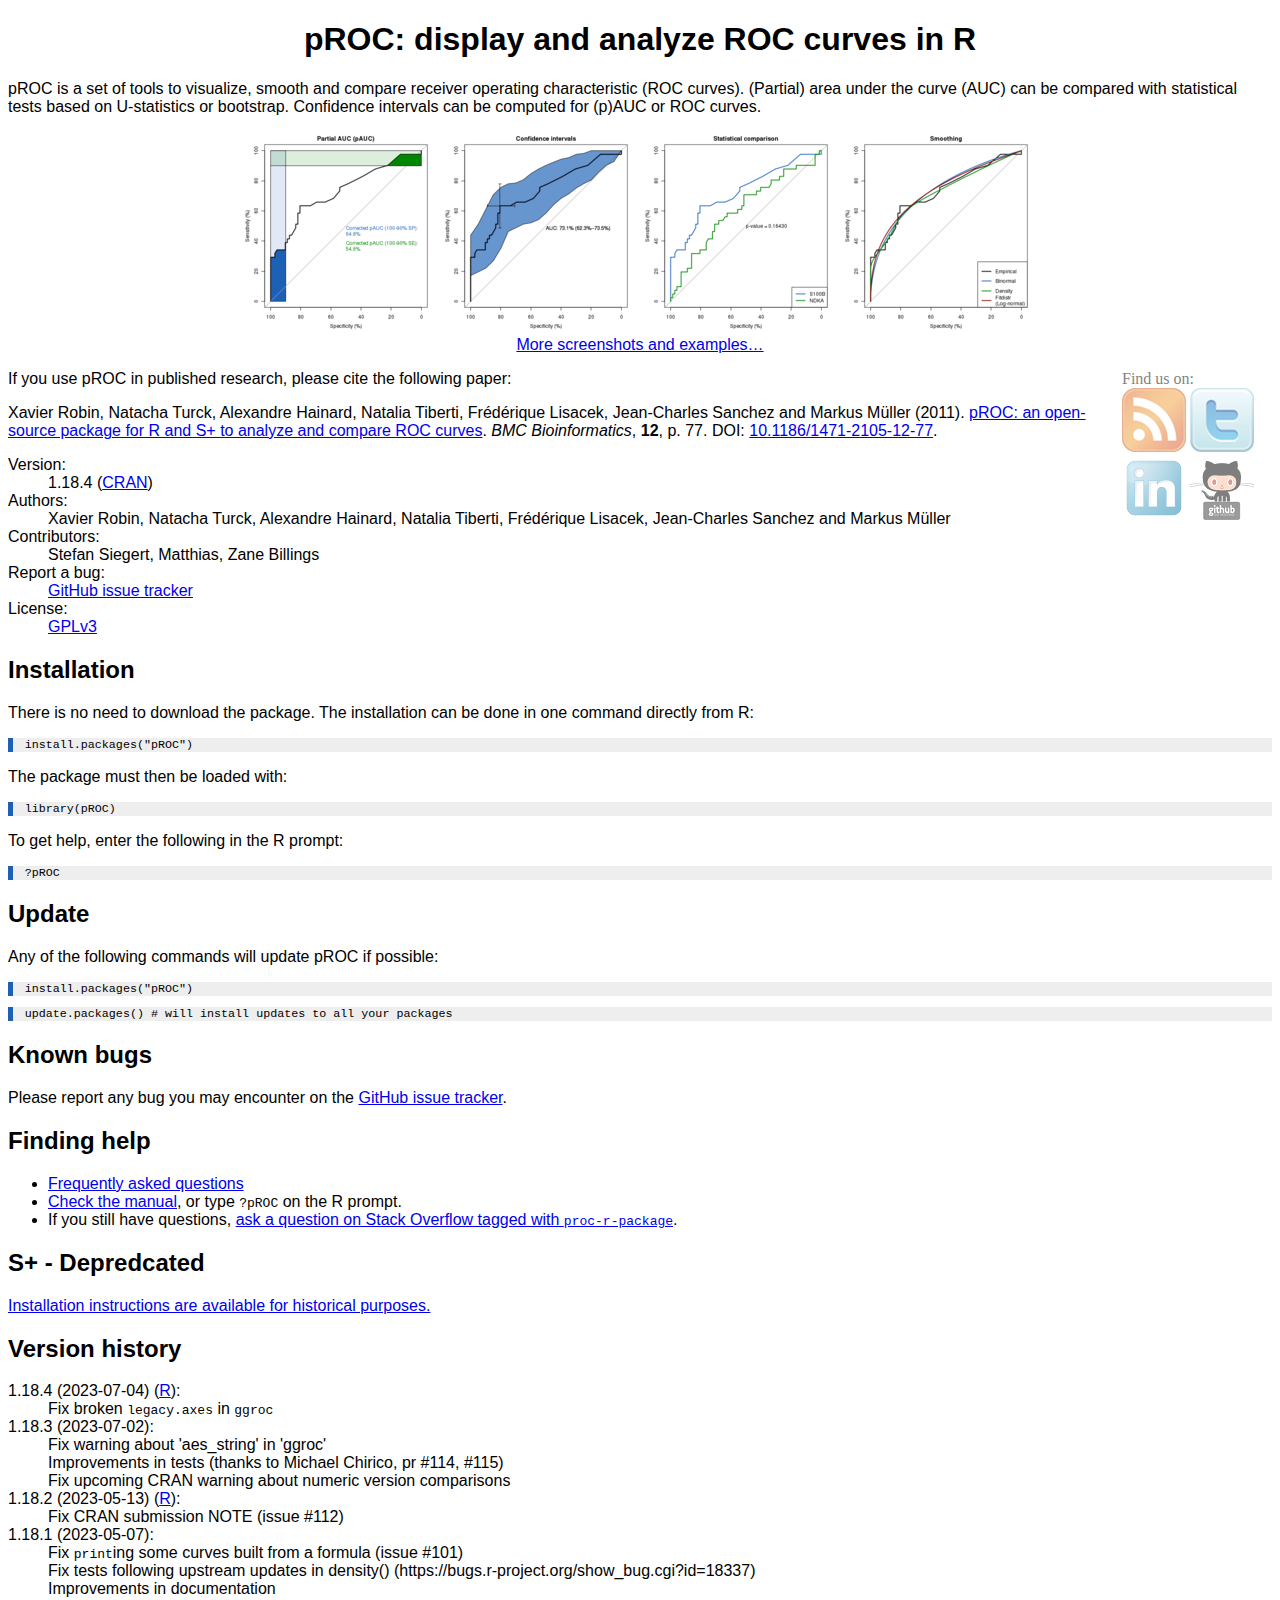
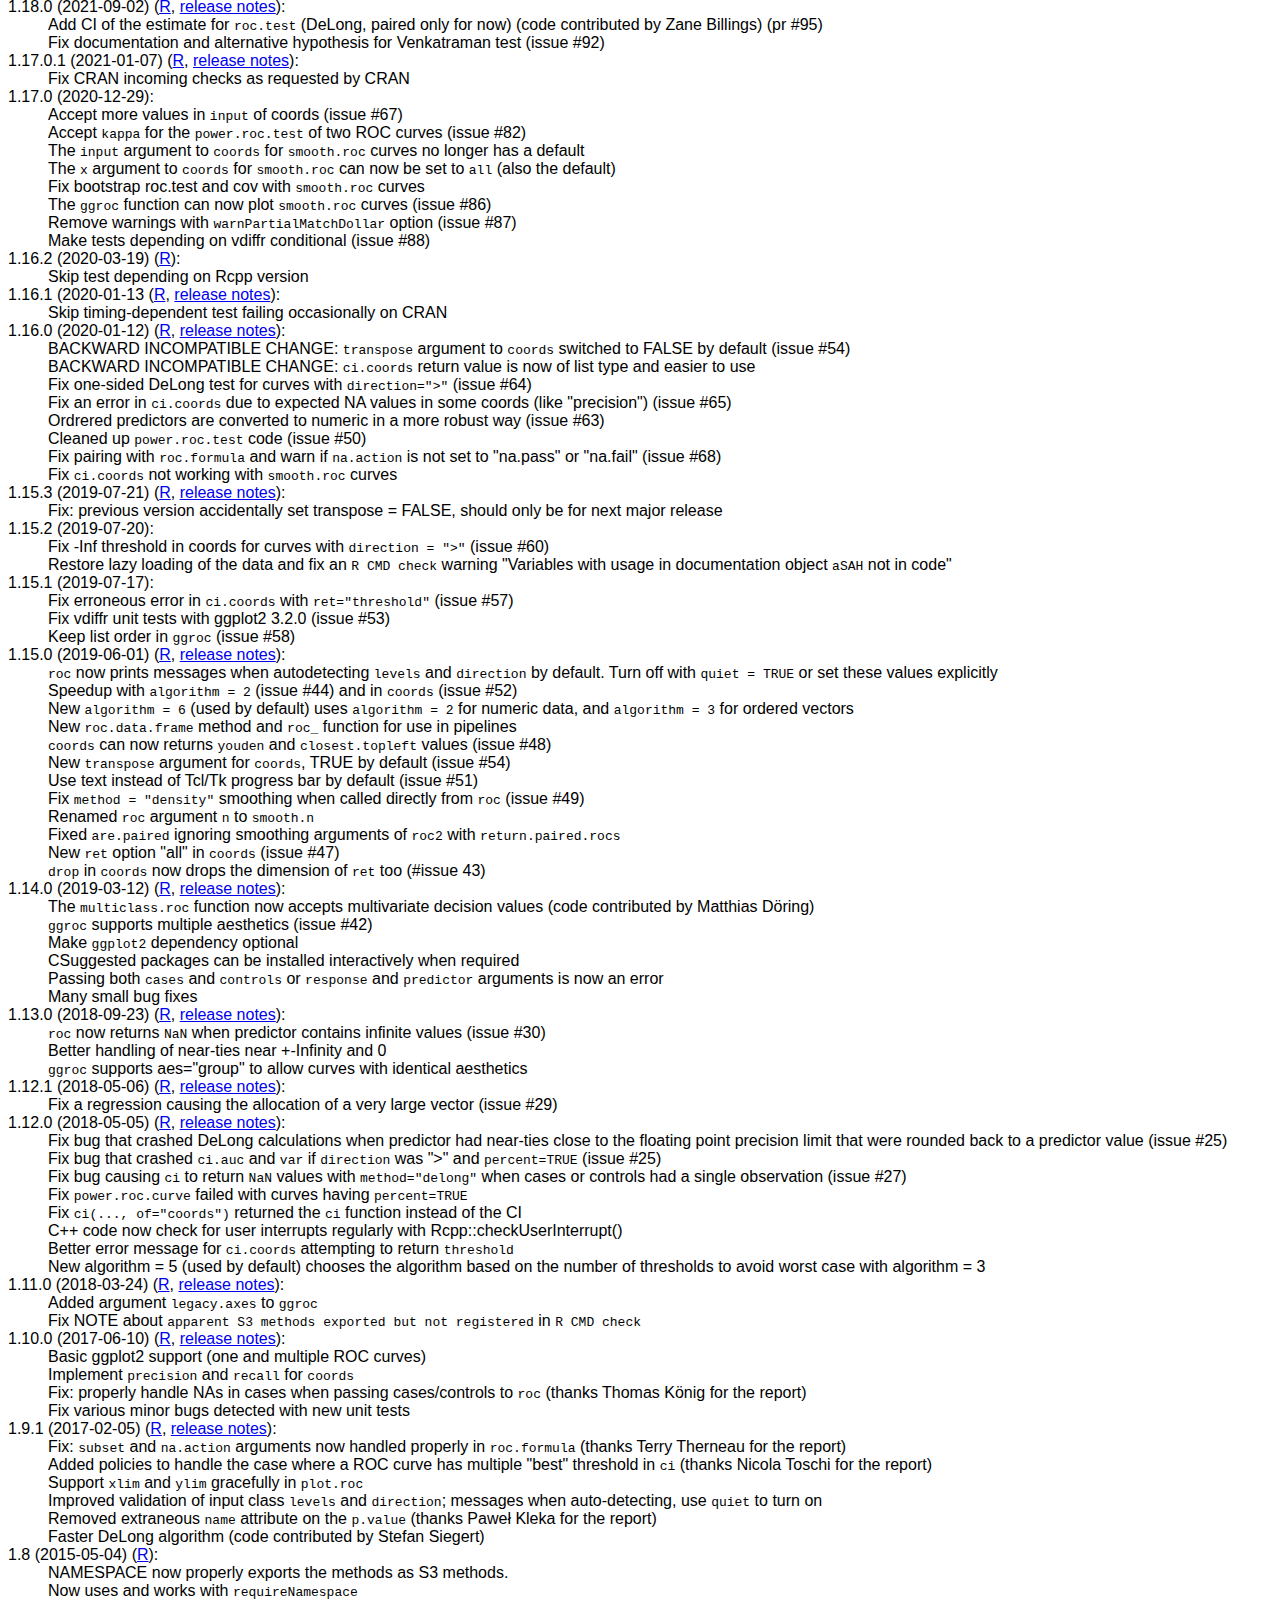
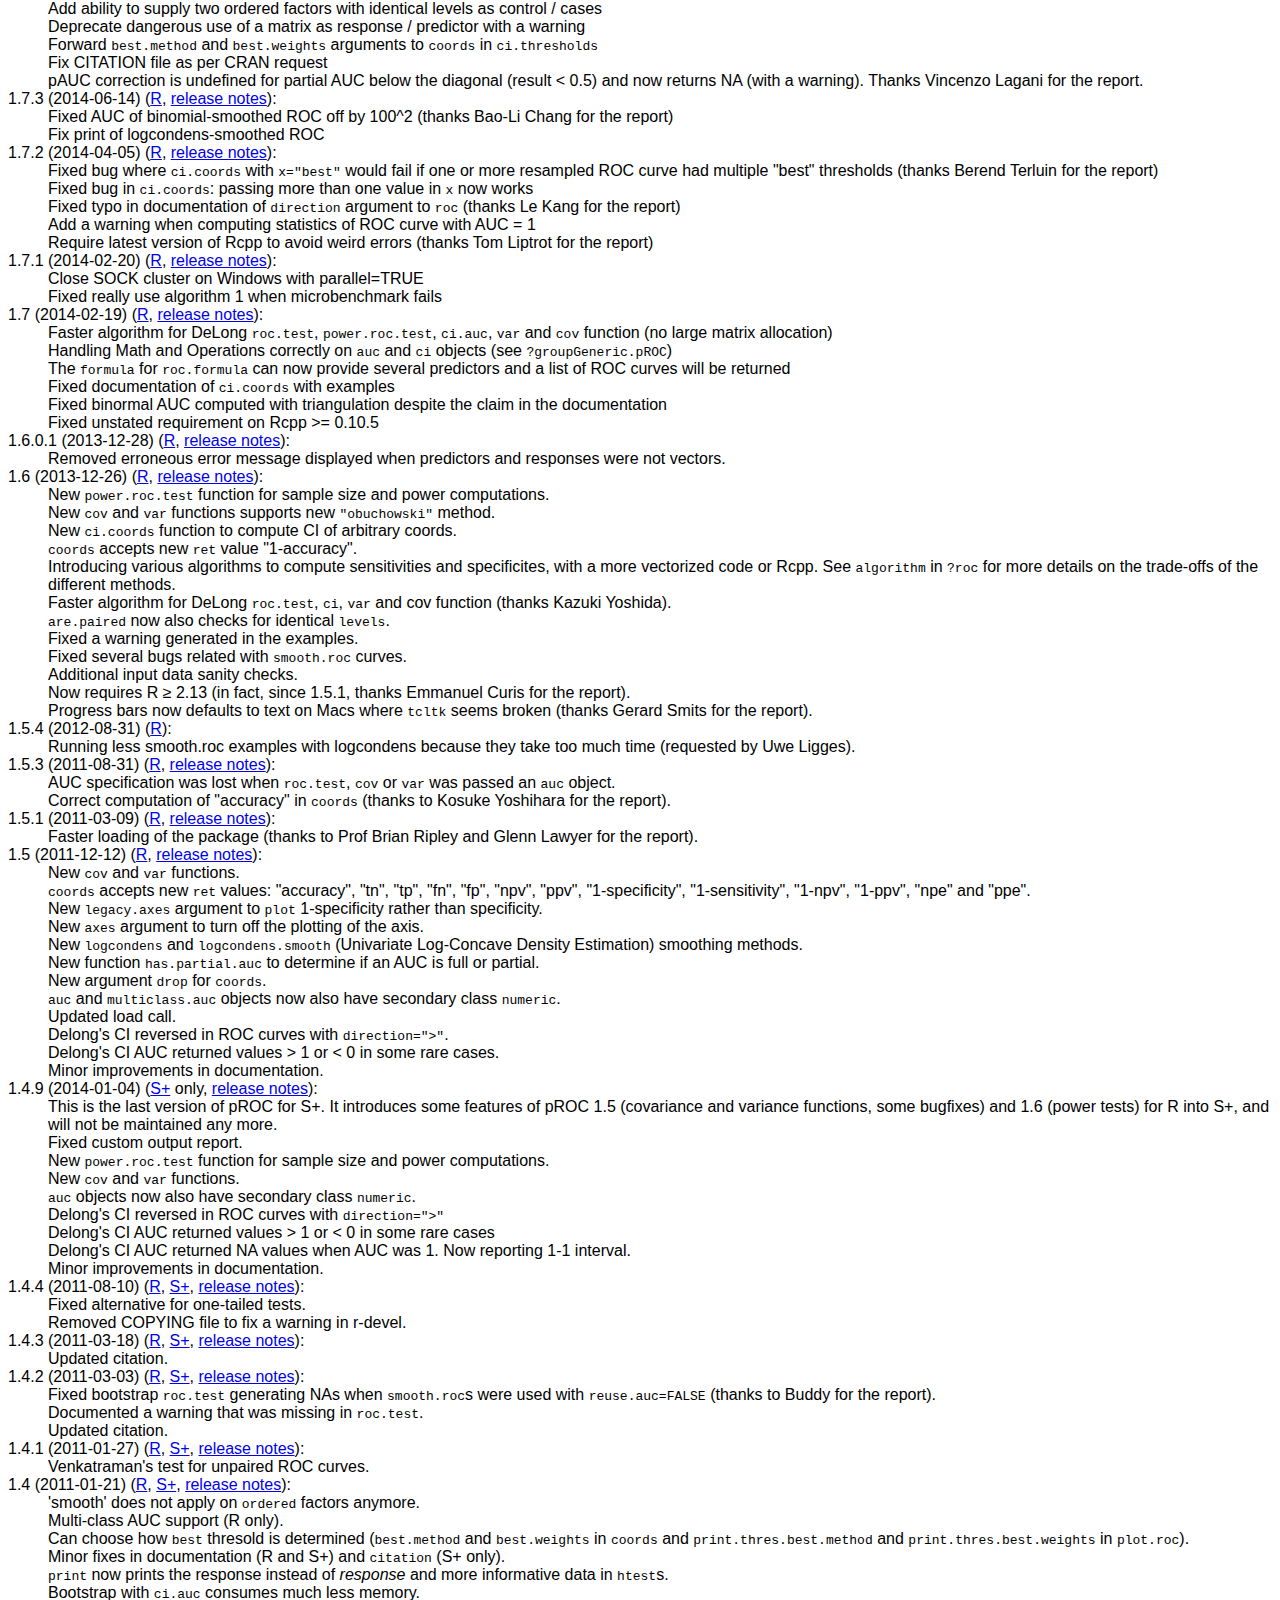
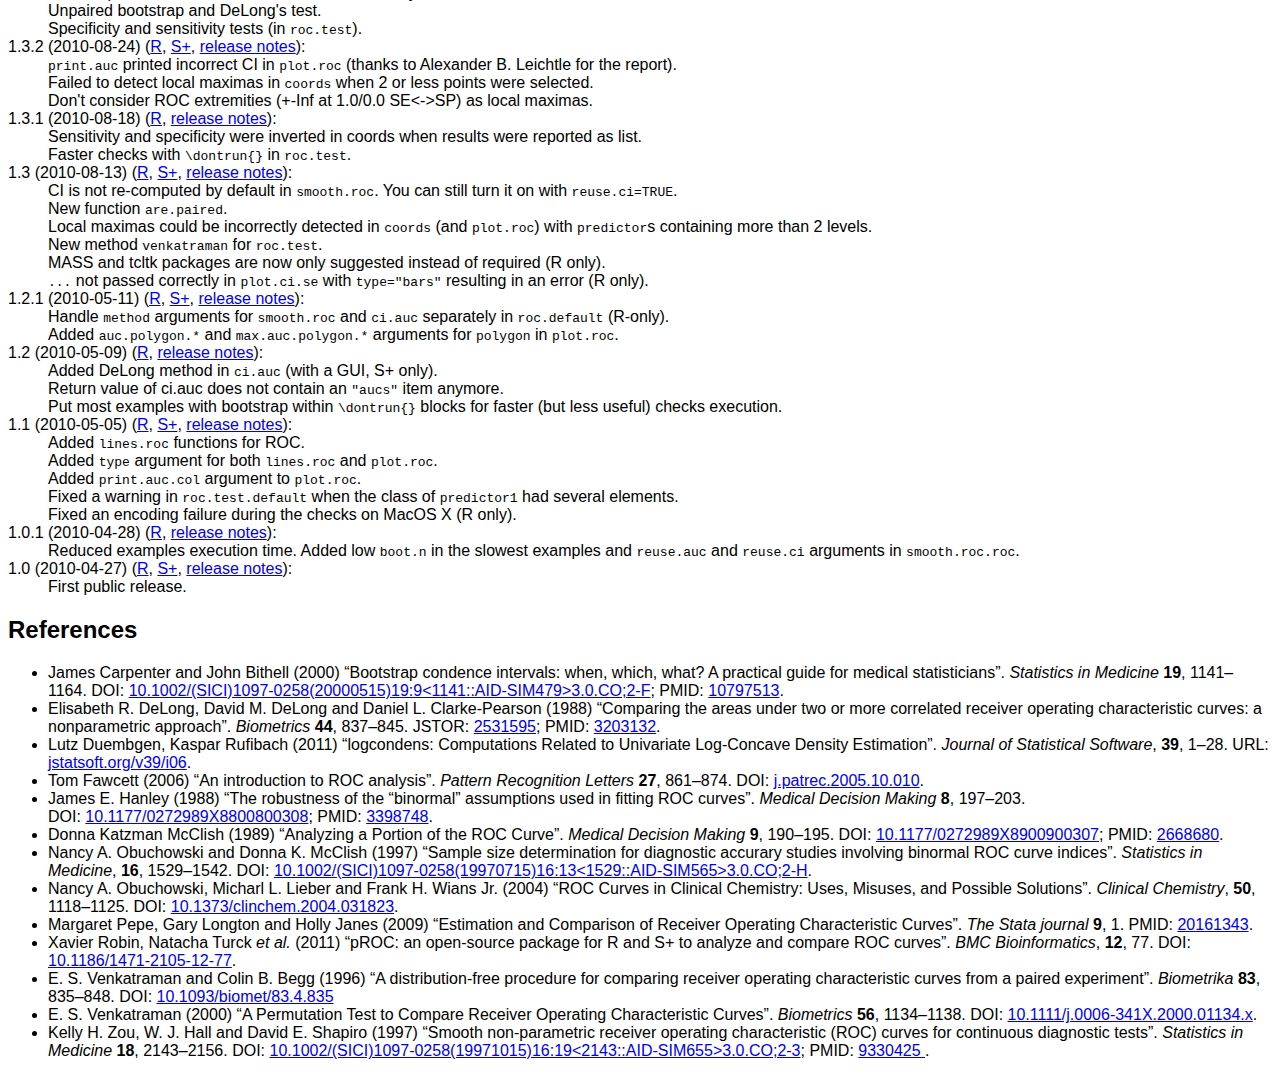
==== commit 8e2dea42: "Move help up" ====
--- a/pROC/index.html
+++ b/pROC/index.html
@@ -55,12 +55,20 @@
 <pre>install.packages("pROC")</pre>
 <pre>update.packages() # will install updates to all your packages</pre>
 
+<h2 id="pROC_bugs">Known bugs</h2>
+<p>Please report any bug you may encounter on the <a href="https://github.com/xrobin/pROC/issues">GitHub issue tracker</a>.</p>
+
+<h2 id="pROC_help">Finding help</h2>
+<ul>
+	<li><a href="https://github.com/xrobin/pROC/wiki/FAQ---Frequently-asked-questions">Frequently asked questions</a></li>
+	<li><a href="https://rdrr.io/cran/pROC/man/pROC-package.html">Check the manual</a>, or type <code>?pROC</code> on the R prompt.</li>
+	<li>If you still have questions, <a href="https://stackoverflow.com/questions/tagged/proc-r-package">ask a question on Stack Overflow tagged with <code>proc-r-package</code></a>.</li>
+</ul>
 
 <h2>S+ - Depredcated</h2>
 <p><a href="installS.html">Installation instructions are available for historical purposes.</a></p>
 
-
-<h2 id="pROC_versions">Versions</h2>
+<h2 id="pROC_versions">Version history</h2>
 
 	<dl>
 		<dt>1.18.4 (2023-07-04) (<a href="https://cran.r-project.org/src/contrib/pROC_1.18.4.tar.gz">R</a>)</dt>
@@ -130,64 +138,64 @@
 		<dd>New <code>algorithm = 6</code> (used by default) uses <code>algorithm = 2</code> for numeric data, and <code>algorithm = 3</code> for ordered vectors</dd>
 		<dd>New <code>roc.data.frame</code> method and <code>roc_</code> function for use in pipelines</dd>
 		<dd><code>coords</code> can now returns <code>youden</code> and <code>closest.topleft</code> values (issue #48)</dd>
-		<dd>New 'transpose' argument for 'coords', TRUE by default (issue #54)</dd>
+		<dd>New <code>transpose</code> argument for <code>coords</code>, TRUE by default (issue #54)</dd>
 		<dd>Use text instead of Tcl/Tk progress bar by default (issue #51)</dd>
-		<dd>Fix 'method = "density"' smoothing when called directly from 'roc' (issue #49)</dd>
-		<dd>Renamed 'roc' argument 'n' to 'smooth.n'</dd>
-		<dd>Fixed 'are.paired' ignoring smoothing arguments of 'roc2' with 'return.paired.rocs'</dd>
-		<dd>New 'ret' option "all" in 'coords' (issue #47)</dd>
-		<dd>'drop' in 'coords' now drops the dimension of 'ret' too (#issue 43)</dd>
+		<dd>Fix <code>method = "density"</code> smoothing when called directly from <code>roc</code> (issue #49)</dd>
+		<dd>Renamed <code>roc</code> argument <code>n</code> to <code>smooth.n</code></dd>
+		<dd>Fixed <code>are.paired</code> ignoring smoothing arguments of <code>roc2</code> with <code>return.paired.rocs</code></dd>
+		<dd>New <code>ret</code> option "all" in <code>coords</code> (issue #47)</dd>
+		<dd><code>drop</code> in <code>coords</code> now drops the dimension of <code>ret</code> too (#issue 43)</dd>
 
 		<dt>1.14.0 (2019-03-12) (<a href="https://cran.r-project.org/src/contrib/Archive/pROC/pROC_1.14.0.tar.gz">R</a>, <a href="https://xavier.robin.name/en/blog/proc-1.14.0">release notes</a>)</dt>
-		<dd>The 'multiclass.roc' function now accepts multivariate decision values (code contributed by Matthias Döring)</dd>
-		<dd>'ggroc' supports multiple aesthetics (issue #42)</dd>
-		<dd>Make 'ggplot2' dependency optional</dd>
+		<dd>The <code>multiclass.roc</code> function now accepts multivariate decision values (code contributed by Matthias Döring)</dd>
+		<dd><code>ggroc</code> supports multiple aesthetics (issue #42)</dd>
+		<dd>Make <code>ggplot2</code> dependency optional</dd>
 		<dd>CSuggested packages can be installed interactively when required</dd>
-		<dd>Passing both 'cases' and 'controls' or 'response' and 'predictor' arguments is now an error</dd>
+		<dd>Passing both <code>cases</code> and <code>controls</code> or <code>response</code> and <code>predictor</code> arguments is now an error</dd>
 		<dd>Many small bug fixes</dd>
 
 		<dt>1.13.0 (2018-09-23) (<a href="https://cran.r-project.org/src/contrib/Archive/pROC/pROC_1.13.0.tar.gz">R</a>, <a href="https://xavier.robin.name/en/blog/proc-1.13.0">release notes</a>)</dt>
-		<dd>'roc' now returns 'NaN' when predictor contains infinite values (issue #30)</dd>
+		<dd><code>roc</code> now returns <code>NaN</code> when predictor contains infinite values (issue #30)</dd>
 		<dd>Better handling of near-ties near +-Infinity and 0</dd>
-		<dd>'ggroc' supports aes="group" to allow curves with identical aesthetics</dd>
+		<dd><code>ggroc</code> supports aes="group" to allow curves with identical aesthetics</dd>
 
 		<dt>1.12.1 (2018-05-06) (<a href="https://cran.r-project.org/src/contrib/Archive/pROC/pROC_1.12.1.tar.gz">R</a>, <a href="https://xavier.robin.name/en/blog/proc-1.12.1">release notes</a>)</dt>
 		<dd>Fix a regression causing the allocation of a very large vector (issue #29)</dd>
 
 		<dt>1.12.0 (2018-05-05) (<a href="https://cran.r-project.org/src/contrib/Archive/pROC/pROC_1.12.0.tar.gz">R</a>, <a href="https://xavier.robin.name/en/blog/proc-1.12.0">release notes</a>)</dt>
 		<dd>Fix bug that crashed DeLong calculations when predictor had near-ties close to the floating point precision limit that were rounded back to a predictor value (issue #25)</dd>
-		<dd>Fix bug that crashed 'ci.auc' and 'var' if 'direction' was ">" and 'percent=TRUE' (issue #25)</dd>
-		<dd>Fix bug causing 'ci' to return 'NaN' values with 'method="delong"' when cases or controls had a single observation (issue #27)</dd>
-		<dd>Fix 'power.roc.curve' failed with curves having 'percent=TRUE'</dd>
-		<dd>Fix 'ci(..., of="coords")' returned the 'ci' function instead of the CI</dd>
+		<dd>Fix bug that crashed <code>ci.auc</code> and <code>var</code> if <code>direction</code> was ">" and <code>percent=TRUE</code> (issue #25)</dd>
+		<dd>Fix bug causing <code>ci</code> to return <code>NaN</code> values with <code>method="delong"</code> when cases or controls had a single observation (issue #27)</dd>
+		<dd>Fix <code>power.roc.curve</code> failed with curves having <code>percent=TRUE</code></dd>
+		<dd>Fix <code>ci(..., of="coords")</code> returned the <code>ci</code> function instead of the CI</dd>
 		<dd>C++ code now check for user interrupts regularly with Rcpp::checkUserInterrupt()</dd>
-		<dd>Better error message for 'ci.coords' attempting to return 'threshold'</dd>
+		<dd>Better error message for <code>ci.coords</code> attempting to return <code>threshold</code></dd>
 		<dd>New algorithm = 5 (used by default) chooses the algorithm based on the number of thresholds to avoid worst case with algorithm = 3</dd>
 
 		<dt>1.11.0 (2018-03-24) (<a href="https://cran.r-project.org/src/contrib/Archive/pROC/pROC_1.11.0.tar.gz">R</a>, <a href="https://xavier.robin.name/en/blog/proc-1.11.0">release notes</a>)</dt>
-		<dd>Added argument 'legacy.axes' to 'ggroc'</dd>
-		<dd>Fix NOTE about 'apparent S3 methods exported but not registered' in 'R CMD check'</dd>
+		<dd>Added argument <code>legacy.axes</code> to <code>ggroc</code></dd>
+		<dd>Fix NOTE about <code>apparent S3 methods exported but not registered</code> in <code>R CMD check</code></dd>
 
 		<dt>1.10.0 (2017-06-10) (<a href="https://cran.r-project.org/src/contrib/Archive/pROC/pROC_1.10.0.tar.gz">R</a>, <a href="https://xavier.robin.name/en/blog/proc-1.10.0">release notes</a>)</dt>
 		<dd>Basic ggplot2 support (one and multiple ROC curves)</dd>
-		<dd>Implement 'precision' and 'recall' for 'coords'</dd>
-		<dd>Fix: properly handle NAs in cases when passing cases/controls to 'roc' (thanks Thomas König for the report)</dd>
+		<dd>Implement <code>precision</code> and <code>recall</code> for <code>coords</code></dd>
+		<dd>Fix: properly handle NAs in cases when passing cases/controls to <code>roc</code> (thanks Thomas König for the report)</dd>
 		<dd>Fix various minor bugs detected with new unit tests</dd>
   
  		<dt>1.9.1 (2017-02-05) (<a href="https://cran.r-project.org/src/contrib/Archive/pROC/pROC_1.9.1.tar.gz">R</a>, <a href="https://xavier.robin.name/en/blog/proc-1.9.1">release notes</a>)</dt>
-		<dd>Fix: 'subset' and 'na.action' arguments now handled properly in 'roc.formula' (thanks Terry Therneau for the report)</dd>
-		<dd>Added policies to handle the case where a ROC curve has multiple "best" threshold in 'ci' (thanks Nicola Toschi for the report)</dd>
-		<dd>Support 'xlim' and 'ylim' gracefully in 'plot.roc'</dd>
-		<dd>Improved validation of input class 'levels' and 'direction'; messages when auto-detecting, use 'quiet' to turn on</dd>
-		<dd>Removed extraneous 'name' attribute on the 'p.value' (thanks Paweł Kleka for the report)</dd>
+		<dd>Fix: <code>subset</code> and <code>na.action</code> arguments now handled properly in <code>roc.formula</code> (thanks Terry Therneau for the report)</dd>
+		<dd>Added policies to handle the case where a ROC curve has multiple "best" threshold in <code>ci</code> (thanks Nicola Toschi for the report)</dd>
+		<dd>Support <code>xlim</code> and <code>ylim</code> gracefully in <code>plot.roc</code></dd>
+		<dd>Improved validation of input class <code>levels</code> and <code>direction</code>; messages when auto-detecting, use <code>quiet</code> to turn on</dd>
+		<dd>Removed extraneous <code>name</code> attribute on the <code>p.value</code> (thanks Paweł Kleka for the report)</dd>
 		<dd>Faster DeLong algorithm (code contributed by Stefan Siegert)</dd>
 
 		<dt>1.8 (2015-05-04) (<a href="https://cran.r-project.org/src/contrib/Archive/pROC/pROC_1.8.tar.gz">R</a>)</dt>
 		<dd>NAMESPACE now properly exports the methods as S3 methods.</dd>
-		<dd>Now uses and works with 'requireNamespace'</dd>
+		<dd>Now uses and works with <code>requireNamespace</code></dd>
 		<dd>Add ability to supply two ordered factors with identical levels as control / cases</dd>
 		<dd>Deprecate dangerous use of a matrix as response / predictor with a warning</dd>
-		<dd>Forward 'best.method' and 'best.weights' arguments to 'coords' in 'ci.thresholds'</dd>
+		<dd>Forward <code>best.method</code> and <code>best.weights</code> arguments to <code>coords</code> in <code>ci.thresholds</code></dd>
 		<dd>Fix CITATION file as per CRAN request</dd>
 		<dd>pAUC correction is undefined for partial AUC below the diagonal (result < 0.5) and now returns NA (with a warning). Thanks Vincenzo Lagani for the report.</dd>
 
@@ -222,7 +230,7 @@
 		<dd>New <code>cov</code> and <code>var</code> functions supports new <code>"obuchowski"</code> method.</dd>
 		<dd>New <code>ci.coords</code> function to compute CI of arbitrary coords.</dd>
 		<dd><code>coords</code> accepts new <code>ret</code> value "1-accuracy".</dd>
-		<dd>Introducing various algorithms to compute sensitivities and specificites, with a more vectorized code or Rcpp. See 'algorithm' in <code>?roc</code> for more details on the trade-offs of the different methods.</dd>
+		<dd>Introducing various algorithms to compute sensitivities and specificites, with a more vectorized code or Rcpp. See <code>algorithm</code> in <code>?roc</code> for more details on the trade-offs of the different methods.</dd>
 		<dd>Faster algorithm for DeLong <code>roc.test</code>, <code>ci</code>, <code>var</code> and </code>cov</code> function (thanks Kazuki Yoshida).</dd>
 		<dd><code>are.paired</code> now also checks for identical <code>levels</code>.</dd>
 		<dd>Fixed a warning generated in the examples.</dd>
@@ -235,7 +243,7 @@
 		<dd>Running less smooth.roc examples with logcondens because they take too much time (requested by Uwe Ligges).</dd>
 
 		<dt>1.5.3 (2011-08-31) (<a href="https://cran.r-project.org/src/contrib/Archive/pROC/pROC_1.5.3.tar.gz">R</a>, <a href="http://xavier.robin.name/blog/2011/12/12/proc-1.5.3-released">release notes</a>)</dt>
-			<dd>AUC specification was lost when <code>roc.test</code>, <code>cov</code> or <code>var</code> was passed an <code>auc</code>' object.
+			<dd>AUC specification was lost when <code>roc.test</code>, <code>cov</code> or <code>var</code> was passed an <code>auc</code> object.
 			<dd>Correct computation of "accuracy" in <code>coords</code> (thanks to Kosuke Yoshihara for the report).</dd>
 
 		<dt>1.5.1 (2011-03-09) (<a href="https://cran.r-project.org/src/contrib/Archive/pROC/pROC_1.5.1.tar.gz">R</a>, <a href="http://xavier.robin.name/blog/2011/03/09/proc-1.5.1-released">release notes</a>)</dt>
@@ -330,17 +338,6 @@
 		<dt>1.0 (2010-04-27) (<a href="https://cran.r-project.org/src/contrib/Archive/pROC/pROC_1.0.tar.gz">R</a>, <a href="archives/pROC_1.0_S_source.zip">S+</a>, <a href="http://xavier.robin.name/blog/2010/04/27/proc-1.0-released">release notes</a>)</dt>
 			<dd>First public release.</dd>
 	</dl>
-
-
-<h2 id="pROC_bugs">Known bugs</h2>
-<p>Please report any bug you may encounter on the <a href="https://github.com/xrobin/pROC/issues">GitHub issue tracker</a>.</p>
-
-<h2 id="pROC_help">Finding help</h2>
-<ul>
-	<li><a href="https://github.com/xrobin/pROC/wiki/FAQ---Frequently-asked-questions">Frequently asked questions</a></li>
-	<li><a href="https://cran.r-project.org/web/packages/pROC/pROC.pdf">Check the PDF manual</a>, or type <code>?pROC</code> on the R prompt.</li>
-	<li>If you still have questions, <a href="https://stackoverflow.com/questions/tagged/proc-r-package">ask a question on Stack Overflow tagged with <code>proc-r-package</code></a>.</li>
-</ul>
 
 <h2 id="pROC_references">References</h2>
 <ul>
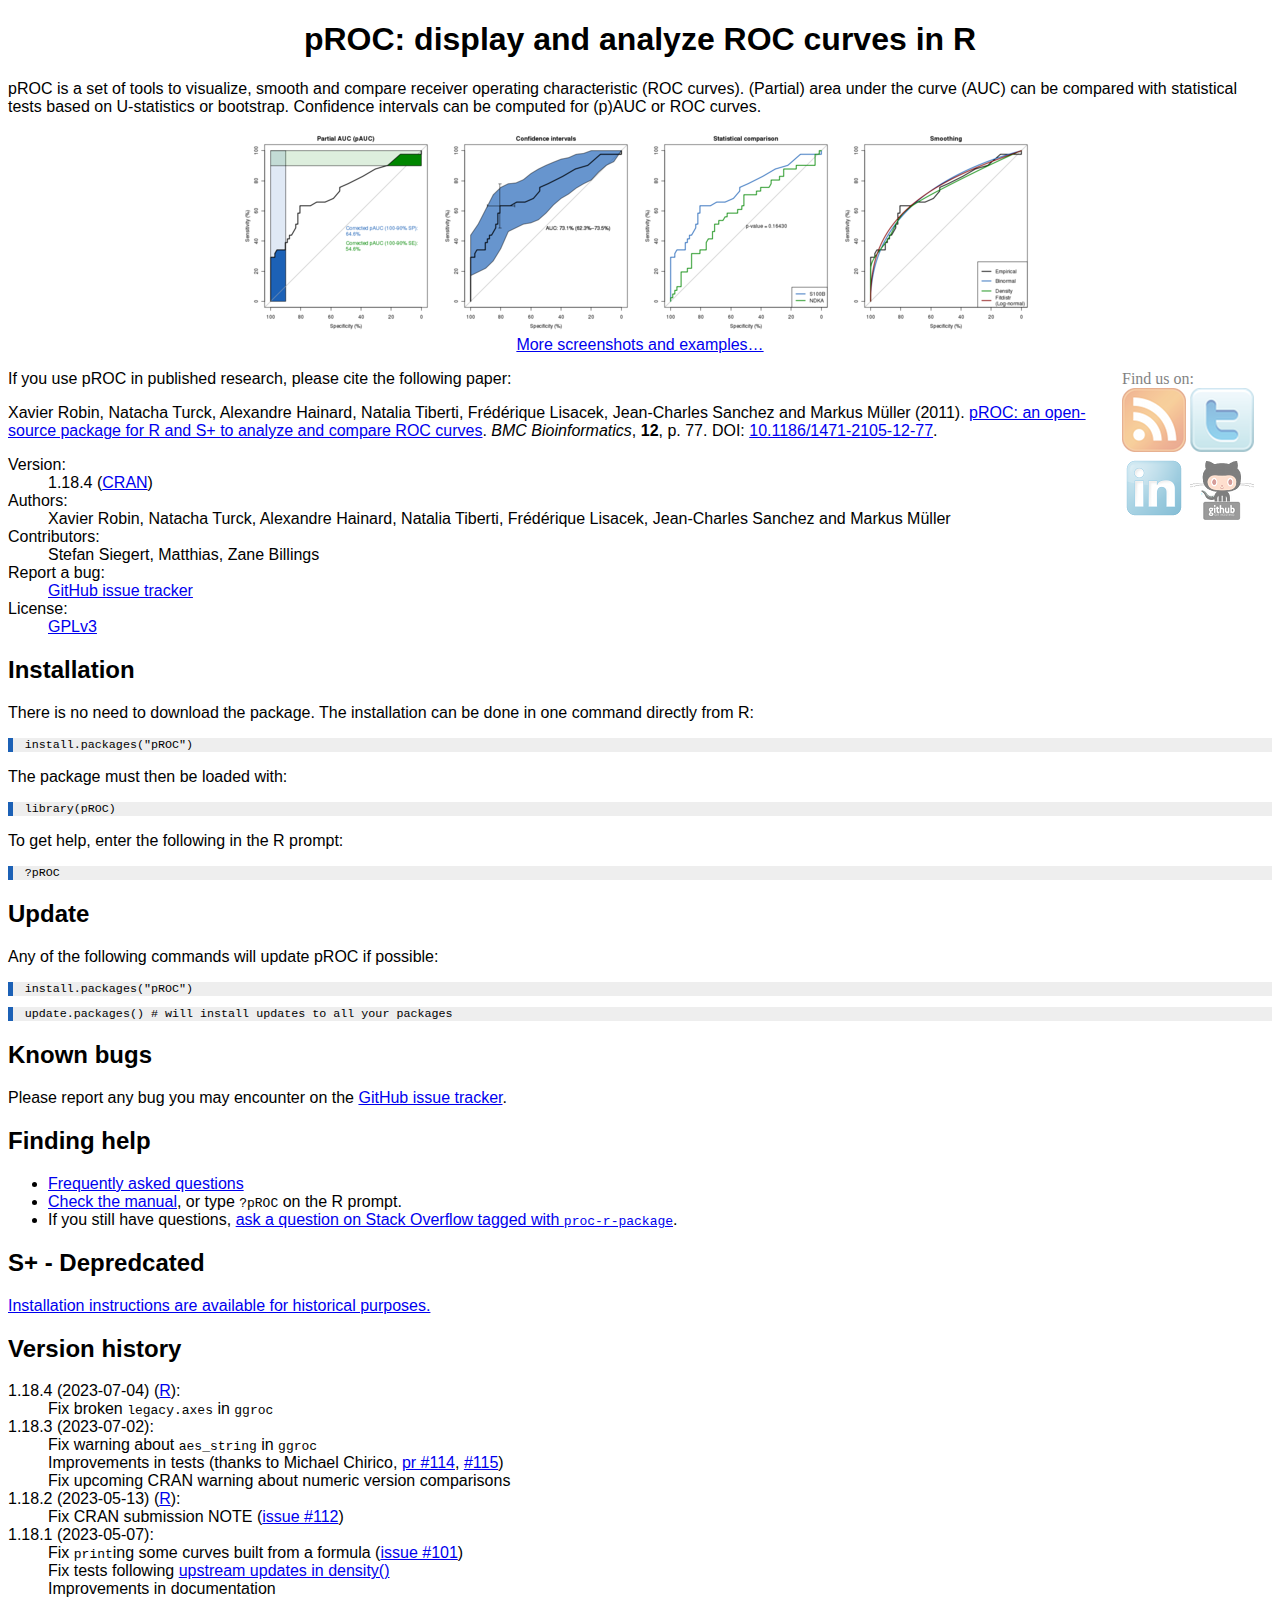
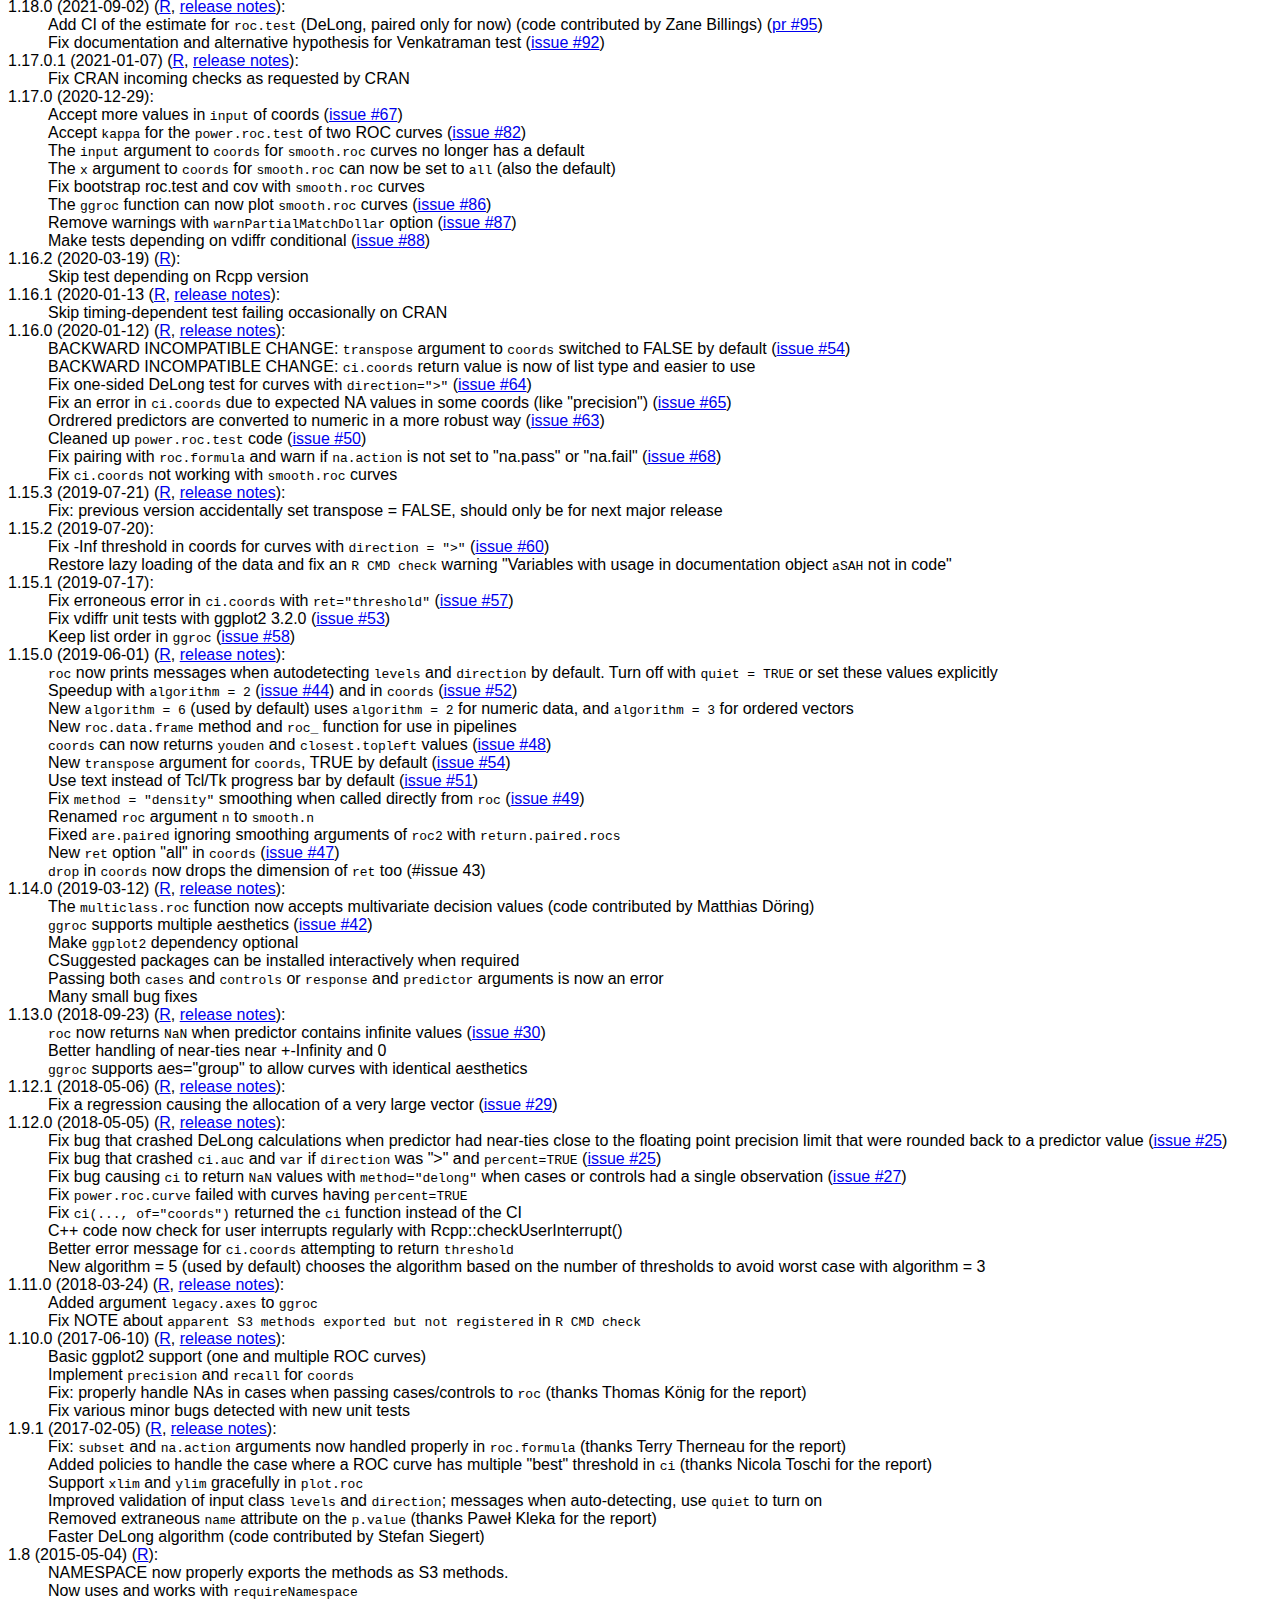
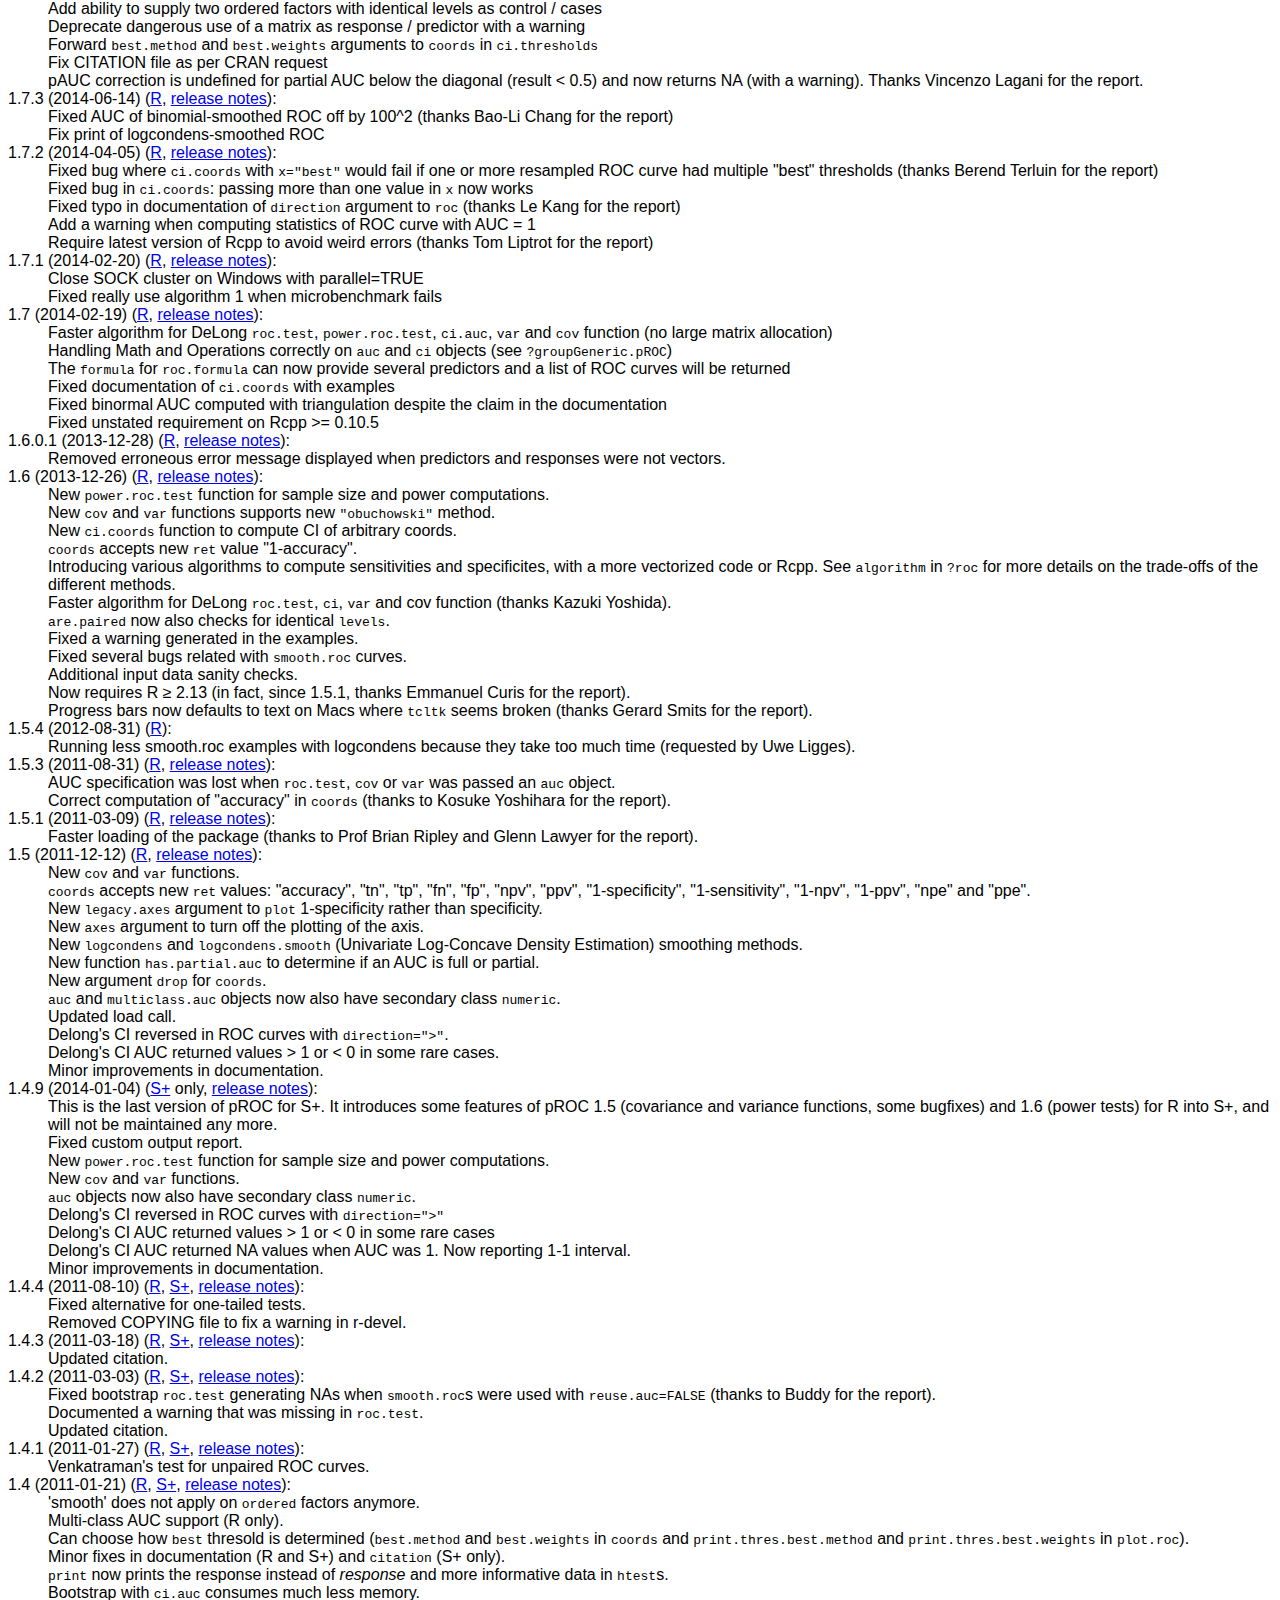
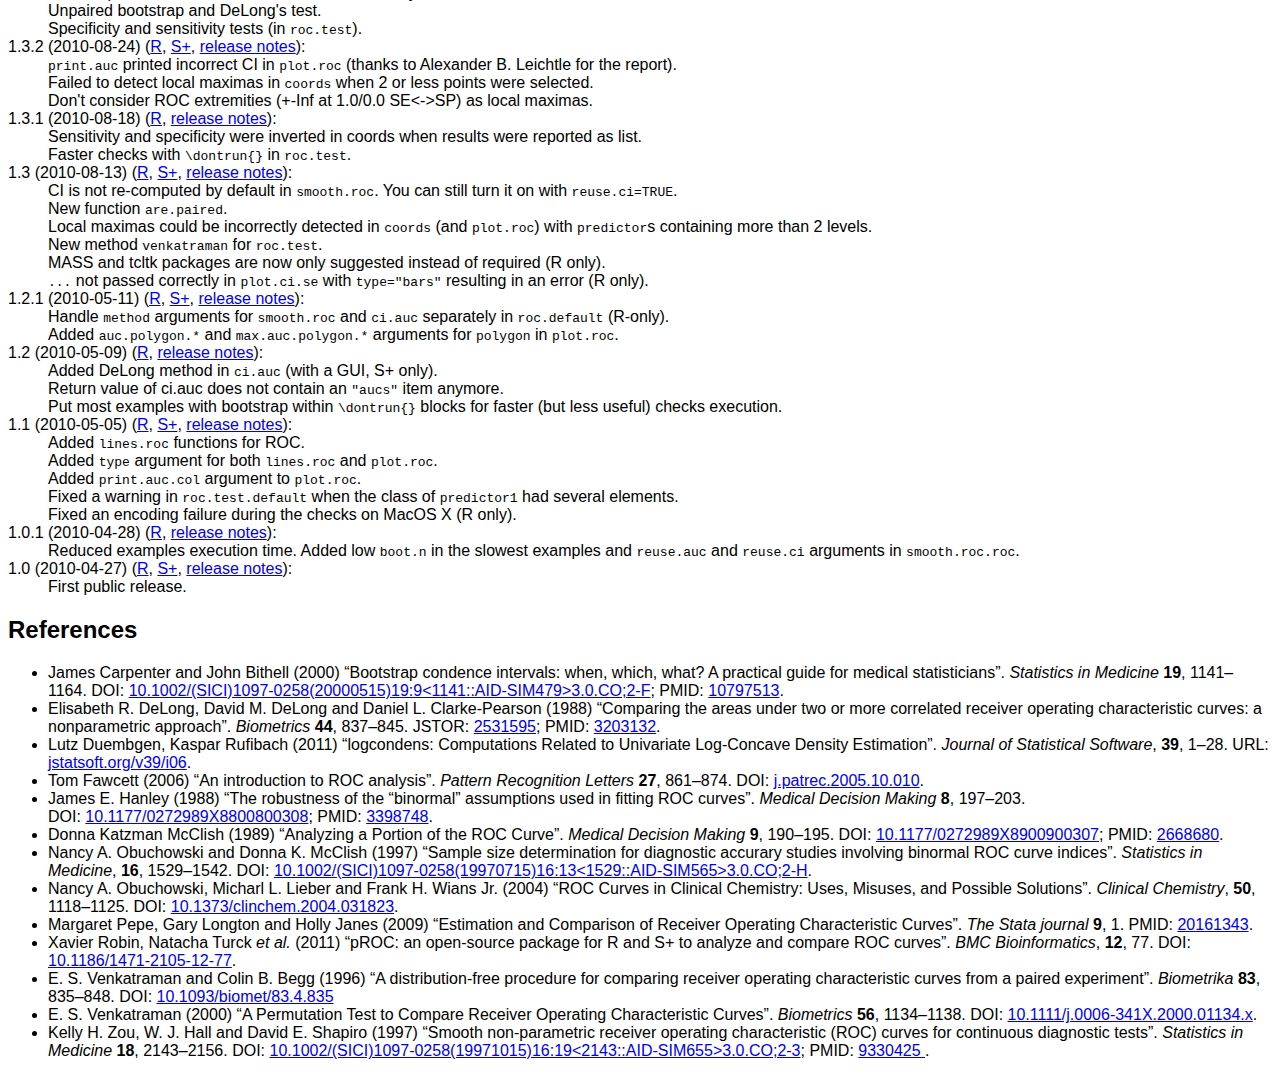
==== commit fe24a1bb: "Activate links" ====
--- a/pROC/index.html
+++ b/pROC/index.html
@@ -75,34 +75,34 @@
 		<dd>Fix broken <code>legacy.axes</code> in <code>ggroc</code></dd>
 
 		<dt>1.18.3 (2023-07-02)</dt>
-		<dd>Fix warning about 'aes_string' in 'ggroc'</dd>
-		<dd>Improvements in tests (thanks to Michael Chirico, pr #114, #115)</dd>
+		<dd>Fix warning about <code>aes_string</code> in <code>ggroc</code></dd>
+		<dd>Improvements in tests (thanks to Michael Chirico, <a href="https://github.com/xrobin/pROC/pull/114">pr #114</a>, <a href="https://github.com/xrobin/pROC/pull/114">#115</a>)</dd>
 		<dd>Fix upcoming CRAN warning about numeric version comparisons</dd>
 
 		<dt>1.18.2 (2023-05-13) (<a href="https://cran.r-project.org/src/contrib/Archive/pROC/pROC_1.18.2.tar.gz">R</a>)</dt>
-		<dd>Fix CRAN submission NOTE (issue #112)</dd>
+		<dd>Fix CRAN submission NOTE (<a href="https://github.com/xrobin/pROC/issues/112">issue #112</a>)</dd>
 
 		<dt>1.18.1 (2023-05-07)</dt>
-		<dd>Fix <code>print</code>ing some curves built from a formula (issue #101)
-		<dd>Fix tests following upstream updates in density() (https://bugs.r-project.org/show_bug.cgi?id=18337)
-		<dd>Improvements in documentation
+		<dd>Fix <code>print</code>ing some curves built from a formula (<a href="https://github.com/xrobin/pROC/issues/101">issue #101</a>)</dd>
+		<dd>Fix tests following <a href="https://bugs.r-project.org/show_bug.cgi?id=18337">upstream updates in density()</a></dd>
+		<dd>Improvements in documentation</dd>
 
 		<dt>1.18.0 (2021-09-02) (<a href="https://cran.r-project.org/src/contrib/Archive/pROC/pROC_1.18.0.tar.gz">R</a>, <a href="https://xavier.robin.name/en/blog/proc-1.18.0">release notes</a>)</dt>
-		<dd>Add CI of the estimate for <code>roc.test</code> (DeLong, paired only for now) (code contributed by Zane Billings) (pr #95) </dd>
-		<dd>Fix documentation and alternative hypothesis for Venkatraman test (issue #92)</dd>
+		<dd>Add CI of the estimate for <code>roc.test</code> (DeLong, paired only for now) (code contributed by Zane Billings) (<a href="https://github.com/xrobin/pROC/pull/95">pr #95</a>) </dd>
+		<dd>Fix documentation and alternative hypothesis for Venkatraman test (<a href="https://github.com/xrobin/pROC/issues/92">issue #92</a>)</dd>
 
 		<dt>1.17.0.1 (2021-01-07) (<a href="https://cran.r-project.org/src/contrib/Archive/pROC/pROC_1.17.0.1.tar.gz">R</a>, <a href="https://xavier.robin.name/en/blog/proc-1.17.0.1">release notes</a>)</dt>
 		<dd>Fix CRAN incoming checks as requested by CRAN</dd>
 
 		<dt>1.17.0 (2020-12-29)</dt>
-		<dd>Accept more values in <code>input</code> of coords (issue #67)</dd>
-		<dd>Accept <code>kappa</code> for the <code>power.roc.test</code> of two ROC curves (issue #82)</dd>
+		<dd>Accept more values in <code>input</code> of coords (<a href="https://github.com/xrobin/pROC/issues/67">issue #67</a>)</dd>
+		<dd>Accept <code>kappa</code> for the <code>power.roc.test</code> of two ROC curves (<a href="https://github.com/xrobin/pROC/issues/82">issue #82</a>)</dd>
 		<dd>The <code>input</code> argument to <code>coords</code> for <code>smooth.roc</code> curves no longer has a default</dd>
 		<dd>The <code>x</code> argument to <code>coords</code> for <code>smooth.roc</code> can now be set to <code>all</code> (also the default)</dd>
 		<dd>Fix bootstrap roc.test and cov with <code>smooth.roc</code> curves</dd>
-		<dd>The <code>ggroc</code> function can now plot <code>smooth.roc</code> curves (issue #86)</dd>
-		<dd>Remove warnings with <code>warnPartialMatchDollar</code> option (issue #87)</dd>
-		<dd>Make tests depending on vdiffr conditional (issue #88)</dd>
+		<dd>The <code>ggroc</code> function can now plot <code>smooth.roc</code> curves (<a href="https://github.com/xrobin/pROC/issues/86">issue #86</a>)</dd>
+		<dd>Remove warnings with <code>warnPartialMatchDollar</code> option (<a href="https://github.com/xrobin/pROC/issues/87">issue #87</a>)</dd>
+		<dd>Make tests depending on vdiffr conditional (<a href="https://github.com/xrobin/pROC/issues/88">issue #88</a>)</dd>
 
 		<dt>1.16.2 (2020-03-19) (<a href="https://cran.r-project.org/src/contrib/Archive/pROC/pROC_1.16.2.tar.gz">R</a>)</dt>
 		<dd>Skip test depending on Rcpp version</dd>
@@ -111,61 +111,61 @@
 		<dd>Skip timing-dependent test failing occasionally on CRAN</dd>
 
 		<dt>1.16.0 (2020-01-12) (<a href="https://cran.r-project.org/src/contrib/Archive/pROC/pROC_1.16.0.tar.gz">R</a>, <a href="https://xavier.robin.name/en/blog/proc-1.16.0">release notes</a>)</dt>
-		<dd>BACKWARD INCOMPATIBLE CHANGE: <code>transpose</code> argument to <code>coords</code> switched to FALSE by default (issue #54)</dd>
+		<dd>BACKWARD INCOMPATIBLE CHANGE: <code>transpose</code> argument to <code>coords</code> switched to FALSE by default (<a href="https://github.com/xrobin/pROC/issues/54">issue #54</a>)</dd>
 		<dd>BACKWARD INCOMPATIBLE CHANGE: <code>ci.coords</code> return value is now of list type and easier to use</dd>
-		<dd>Fix one-sided DeLong test for curves with <code>direction=">"</code> (issue #64)</dd>
-		<dd>Fix an error in <code>ci.coords</code> due to expected NA values in some coords (like "precision") (issue #65)</dd>
-		<dd>Ordrered predictors are converted to numeric in a more robust way (issue #63)</dd>
-		<dd>Cleaned up <code>power.roc.test</code> code (issue #50)</dd>
-		<dd>Fix pairing with <code>roc.formula</code> and warn if <code>na.action</code> is not set to "na.pass" or "na.fail" (issue #68)</dd>
+		<dd>Fix one-sided DeLong test for curves with <code>direction=">"</code> (<a href="https://github.com/xrobin/pROC/issues/64">issue #64</a>)</dd>
+		<dd>Fix an error in <code>ci.coords</code> due to expected NA values in some coords (like "precision") (<a href="https://github.com/xrobin/pROC/issues/65">issue #65</a>)</dd>
+		<dd>Ordrered predictors are converted to numeric in a more robust way (<a href="https://github.com/xrobin/pROC/issues/63">issue #63</a>)</dd>
+		<dd>Cleaned up <code>power.roc.test</code> code (<a href="https://github.com/xrobin/pROC/issues/50">issue #50</a>)</dd>
+		<dd>Fix pairing with <code>roc.formula</code> and warn if <code>na.action</code> is not set to "na.pass" or "na.fail" (<a href="https://github.com/xrobin/pROC/issues/68">issue #68</a>)</dd>
 		<dd>Fix <code>ci.coords</code> not working with <code>smooth.roc</code> curves</dd>
   
 		<dt>1.15.3 (2019-07-21) (<a href="https://cran.r-project.org/src/contrib/Archive/pROC/pROC_1.15.3.tar.gz">R</a>, <a href="https://xavier.robin.name/en/blog/proc-1.15.3">release notes</a>)</dt>
 		<dd>Fix: previous version accidentally set transpose = FALSE, should only be for next major release</dd>
 
 		<dt>1.15.2 (2019-07-20)</dt>
-		<dd>Fix -Inf threshold in coords for curves with <code>direction = ">"</code> (issue #60)</dd>
+		<dd>Fix -Inf threshold in coords for curves with <code>direction = ">"</code> (<a href="https://github.com/xrobin/pROC/issues/60">issue #60</a>)</dd>
 		<dd>Restore lazy loading of the data and fix an <code>R CMD check</code> warning "Variables with usage in documentation object <code>aSAH</code> not in code"</dd>
 
 		<dt>1.15.1 (2019-07-17)</dt>
-		<dd>Fix erroneous error in <code>ci.coords</code> with <code>ret="threshold"</code> (issue #57)</dd>
-		<dd>Fix vdiffr unit tests with ggplot2 3.2.0 (issue #53)</dd>
-		<dd>Keep list order in <code>ggroc</code> (issue #58)</dd>
+		<dd>Fix erroneous error in <code>ci.coords</code> with <code>ret="threshold"</code> (<a href="https://github.com/xrobin/pROC/issues/57">issue #57</a>)</dd>
+		<dd>Fix vdiffr unit tests with ggplot2 3.2.0 (<a href="https://github.com/xrobin/pROC/issues/53">issue #53</a>)</dd>
+		<dd>Keep list order in <code>ggroc</code> (<a href="https://github.com/xrobin/pROC/issues/58">issue #58</a>)</dd>
 
 		<dt>1.15.0 (2019-06-01) (<a href="https://cran.r-project.org/src/contrib/Archive/pROC/pROC_1.15.0.tar.gz">R</a>, <a href="https://xavier.robin.name/en/blog/proc-1.15.0">release notes</a>)</dt>
 		<dd><code>roc</code> now prints messages when autodetecting <code>levels</code> and <code>direction</code> by default. Turn off with <code>quiet = TRUE</code> or set these values explicitly</dd>
-		<dd>Speedup with <code>algorithm = 2</code> (issue #44) and in <code>coords</code> (issue #52)</dd>
+		<dd>Speedup with <code>algorithm = 2</code> (<a href="https://github.com/xrobin/pROC/issues/44">issue #44</a>) and in <code>coords</code> (<a href="https://github.com/xrobin/pROC/issues/52">issue #52</a>)</dd>
 		<dd>New <code>algorithm = 6</code> (used by default) uses <code>algorithm = 2</code> for numeric data, and <code>algorithm = 3</code> for ordered vectors</dd>
 		<dd>New <code>roc.data.frame</code> method and <code>roc_</code> function for use in pipelines</dd>
-		<dd><code>coords</code> can now returns <code>youden</code> and <code>closest.topleft</code> values (issue #48)</dd>
-		<dd>New <code>transpose</code> argument for <code>coords</code>, TRUE by default (issue #54)</dd>
-		<dd>Use text instead of Tcl/Tk progress bar by default (issue #51)</dd>
-		<dd>Fix <code>method = "density"</code> smoothing when called directly from <code>roc</code> (issue #49)</dd>
+		<dd><code>coords</code> can now returns <code>youden</code> and <code>closest.topleft</code> values (<a href="https://github.com/xrobin/pROC/issues/48">issue #48</a>)</dd>
+		<dd>New <code>transpose</code> argument for <code>coords</code>, TRUE by default (<a href="https://github.com/xrobin/pROC/issues/54">issue #54</a>)</dd>
+		<dd>Use text instead of Tcl/Tk progress bar by default (<a href="https://github.com/xrobin/pROC/issues/51">issue #51</a>)</dd>
+		<dd>Fix <code>method = "density"</code> smoothing when called directly from <code>roc</code> (<a href="https://github.com/xrobin/pROC/issues/49">issue #49</a>)</dd>
 		<dd>Renamed <code>roc</code> argument <code>n</code> to <code>smooth.n</code></dd>
 		<dd>Fixed <code>are.paired</code> ignoring smoothing arguments of <code>roc2</code> with <code>return.paired.rocs</code></dd>
-		<dd>New <code>ret</code> option "all" in <code>coords</code> (issue #47)</dd>
+		<dd>New <code>ret</code> option "all" in <code>coords</code> (<a href="https://github.com/xrobin/pROC/issues/47">issue #47</a>)</dd>
 		<dd><code>drop</code> in <code>coords</code> now drops the dimension of <code>ret</code> too (#issue 43)</dd>
 
 		<dt>1.14.0 (2019-03-12) (<a href="https://cran.r-project.org/src/contrib/Archive/pROC/pROC_1.14.0.tar.gz">R</a>, <a href="https://xavier.robin.name/en/blog/proc-1.14.0">release notes</a>)</dt>
 		<dd>The <code>multiclass.roc</code> function now accepts multivariate decision values (code contributed by Matthias Döring)</dd>
-		<dd><code>ggroc</code> supports multiple aesthetics (issue #42)</dd>
+		<dd><code>ggroc</code> supports multiple aesthetics (<a href="https://github.com/xrobin/pROC/issues/42">issue #42</a>)</dd>
 		<dd>Make <code>ggplot2</code> dependency optional</dd>
 		<dd>CSuggested packages can be installed interactively when required</dd>
 		<dd>Passing both <code>cases</code> and <code>controls</code> or <code>response</code> and <code>predictor</code> arguments is now an error</dd>
 		<dd>Many small bug fixes</dd>
 
 		<dt>1.13.0 (2018-09-23) (<a href="https://cran.r-project.org/src/contrib/Archive/pROC/pROC_1.13.0.tar.gz">R</a>, <a href="https://xavier.robin.name/en/blog/proc-1.13.0">release notes</a>)</dt>
-		<dd><code>roc</code> now returns <code>NaN</code> when predictor contains infinite values (issue #30)</dd>
+		<dd><code>roc</code> now returns <code>NaN</code> when predictor contains infinite values (<a href="https://github.com/xrobin/pROC/issues/30">issue #30</a>)</dd>
 		<dd>Better handling of near-ties near +-Infinity and 0</dd>
 		<dd><code>ggroc</code> supports aes="group" to allow curves with identical aesthetics</dd>
 
 		<dt>1.12.1 (2018-05-06) (<a href="https://cran.r-project.org/src/contrib/Archive/pROC/pROC_1.12.1.tar.gz">R</a>, <a href="https://xavier.robin.name/en/blog/proc-1.12.1">release notes</a>)</dt>
-		<dd>Fix a regression causing the allocation of a very large vector (issue #29)</dd>
+		<dd>Fix a regression causing the allocation of a very large vector (<a href="https://github.com/xrobin/pROC/issues/29">issue #29</a>)</dd>
 
 		<dt>1.12.0 (2018-05-05) (<a href="https://cran.r-project.org/src/contrib/Archive/pROC/pROC_1.12.0.tar.gz">R</a>, <a href="https://xavier.robin.name/en/blog/proc-1.12.0">release notes</a>)</dt>
-		<dd>Fix bug that crashed DeLong calculations when predictor had near-ties close to the floating point precision limit that were rounded back to a predictor value (issue #25)</dd>
-		<dd>Fix bug that crashed <code>ci.auc</code> and <code>var</code> if <code>direction</code> was ">" and <code>percent=TRUE</code> (issue #25)</dd>
-		<dd>Fix bug causing <code>ci</code> to return <code>NaN</code> values with <code>method="delong"</code> when cases or controls had a single observation (issue #27)</dd>
+		<dd>Fix bug that crashed DeLong calculations when predictor had near-ties close to the floating point precision limit that were rounded back to a predictor value (<a href="https://github.com/xrobin/pROC/issues/25">issue #25</a>)</dd>
+		<dd>Fix bug that crashed <code>ci.auc</code> and <code>var</code> if <code>direction</code> was ">" and <code>percent=TRUE</code> (<a href="https://github.com/xrobin/pROC/issues/25">issue #25</a>)</dd>
+		<dd>Fix bug causing <code>ci</code> to return <code>NaN</code> values with <code>method="delong"</code> when cases or controls had a single observation (<a href="https://github.com/xrobin/pROC/issues/27">issue #27</a>)</dd>
 		<dd>Fix <code>power.roc.curve</code> failed with curves having <code>percent=TRUE</code></dd>
 		<dd>Fix <code>ci(..., of="coords")</code> returned the <code>ci</code> function instead of the CI</dd>
 		<dd>C++ code now check for user interrupts regularly with Rcpp::checkUserInterrupt()</dd>
@@ -243,7 +243,7 @@
 		<dd>Running less smooth.roc examples with logcondens because they take too much time (requested by Uwe Ligges).</dd>
 
 		<dt>1.5.3 (2011-08-31) (<a href="https://cran.r-project.org/src/contrib/Archive/pROC/pROC_1.5.3.tar.gz">R</a>, <a href="http://xavier.robin.name/blog/2011/12/12/proc-1.5.3-released">release notes</a>)</dt>
-			<dd>AUC specification was lost when <code>roc.test</code>, <code>cov</code> or <code>var</code> was passed an <code>auc</code> object.
+			<dd>AUC specification was lost when <code>roc.test</code>, <code>cov</code> or <code>var</code> was passed an <code>auc</code> object.</dd>
 			<dd>Correct computation of "accuracy" in <code>coords</code> (thanks to Kosuke Yoshihara for the report).</dd>
 
 		<dt>1.5.1 (2011-03-09) (<a href="https://cran.r-project.org/src/contrib/Archive/pROC/pROC_1.5.1.tar.gz">R</a>, <a href="http://xavier.robin.name/blog/2011/03/09/proc-1.5.1-released">release notes</a>)</dt>
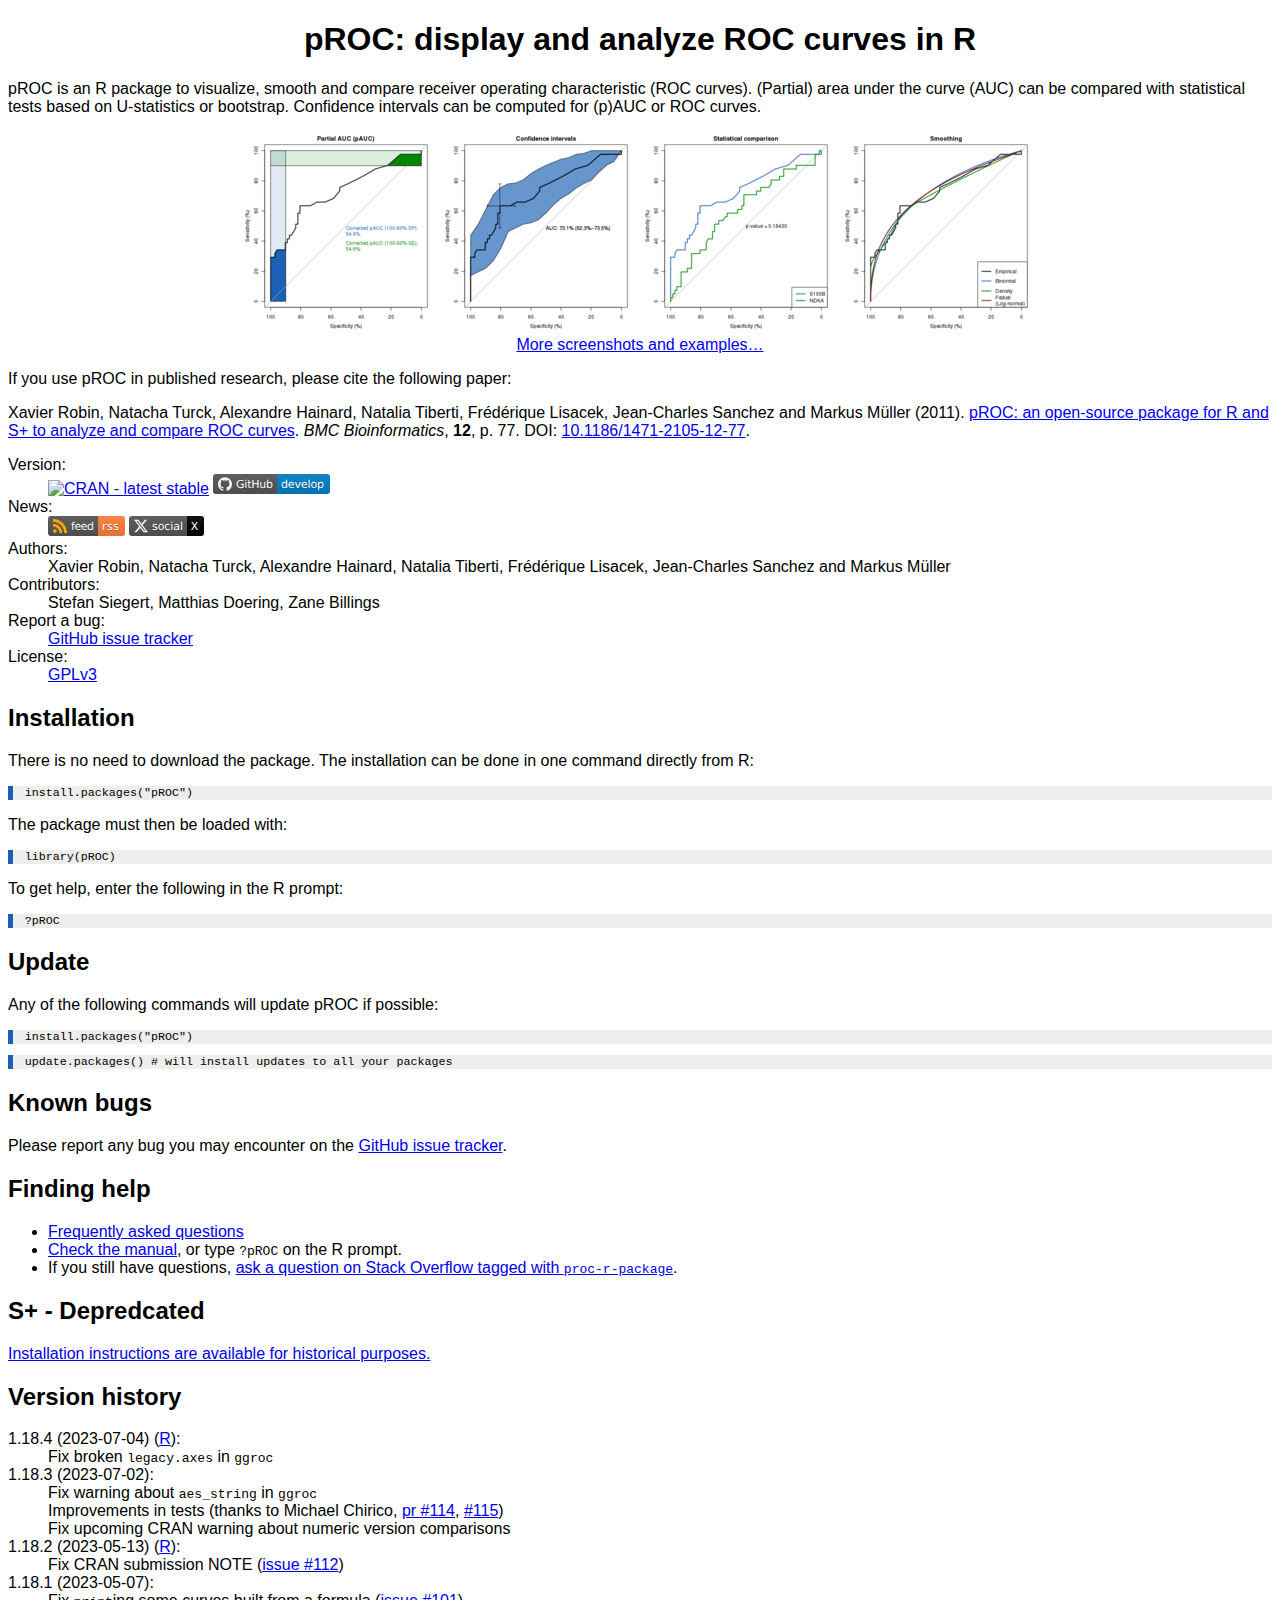
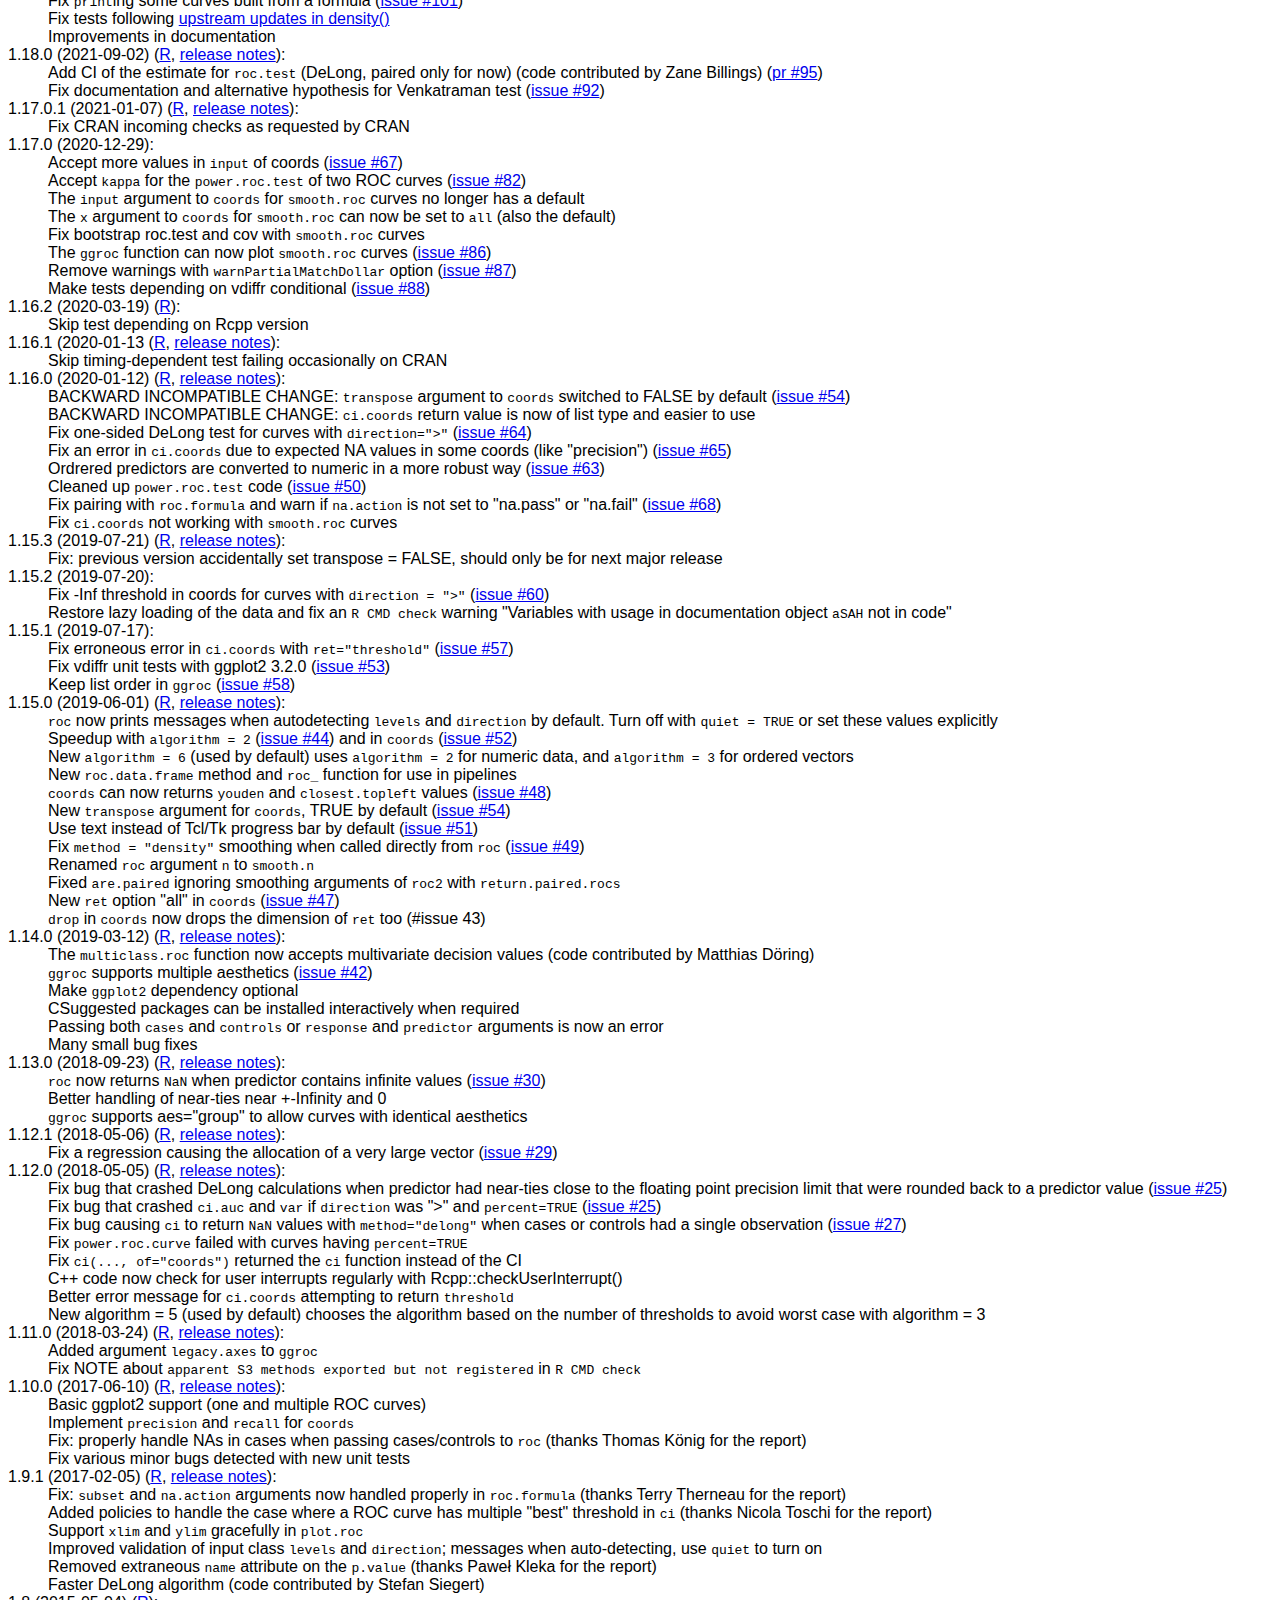
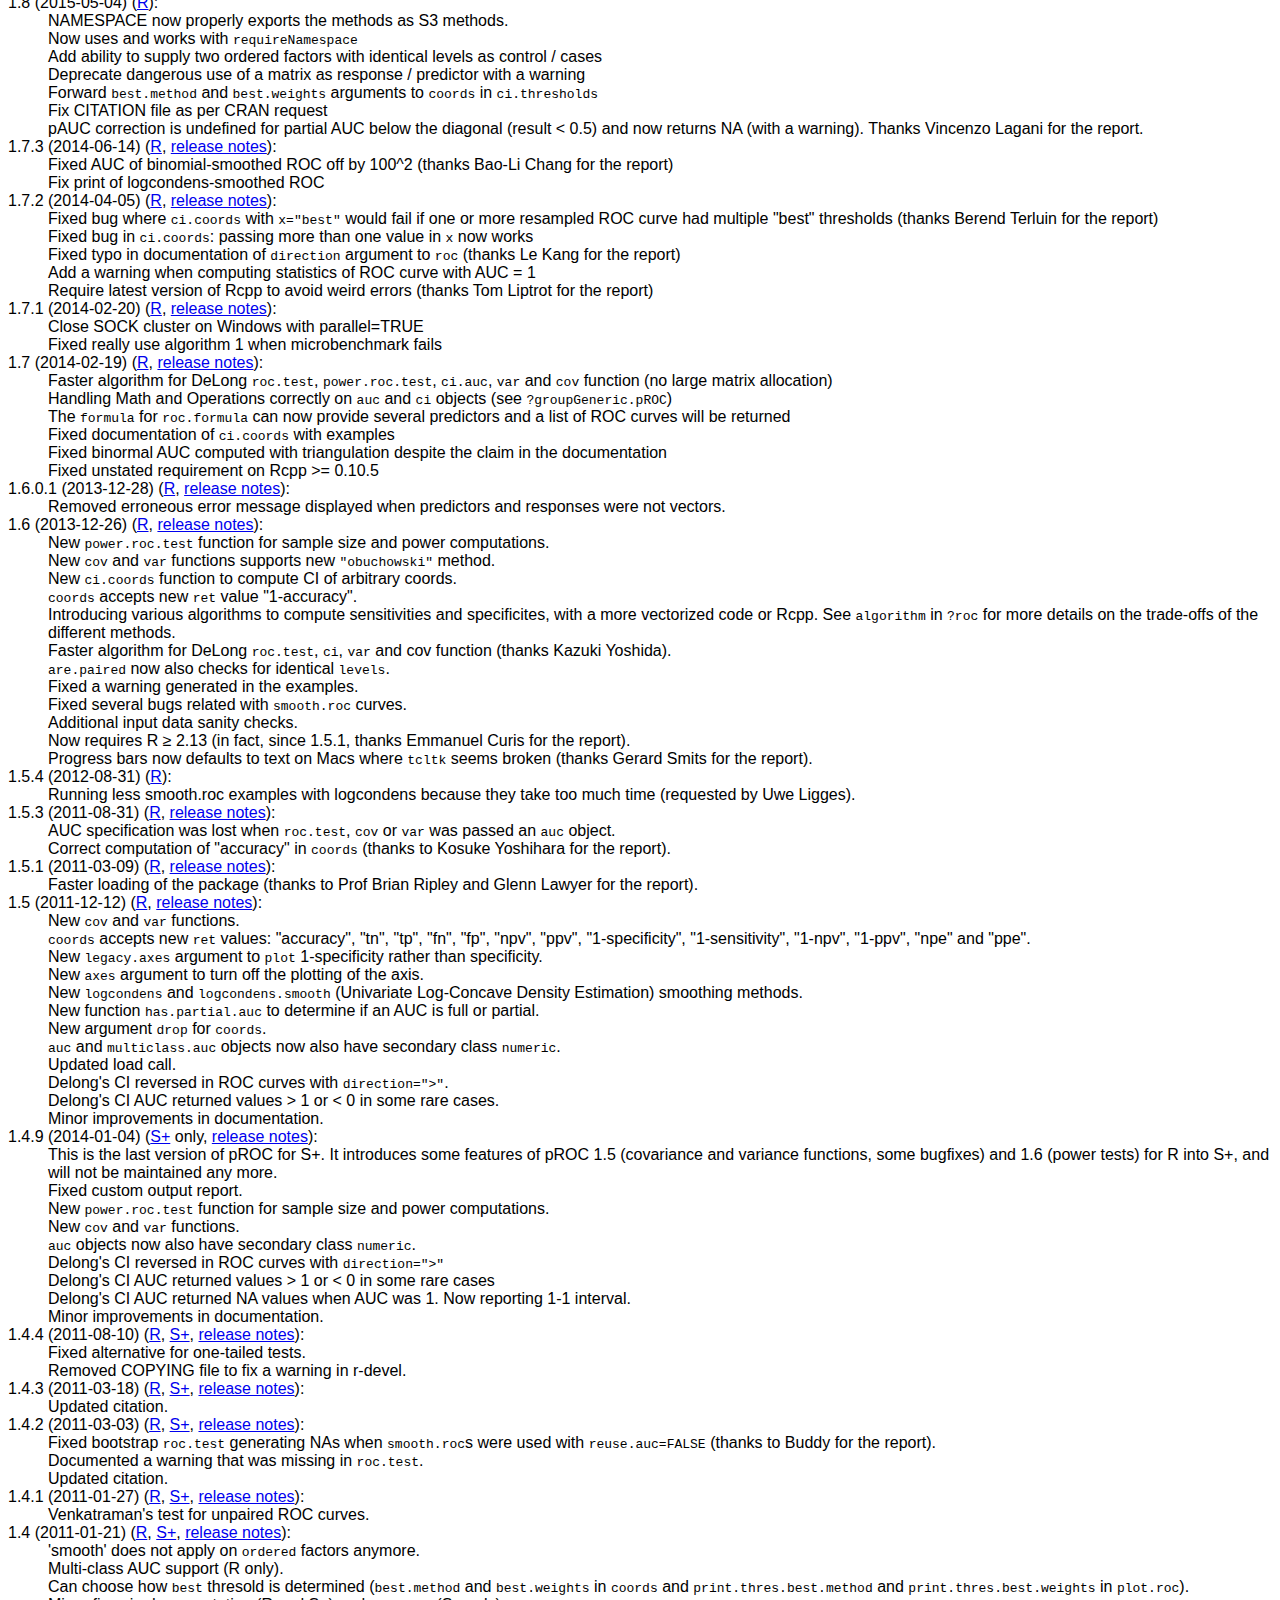
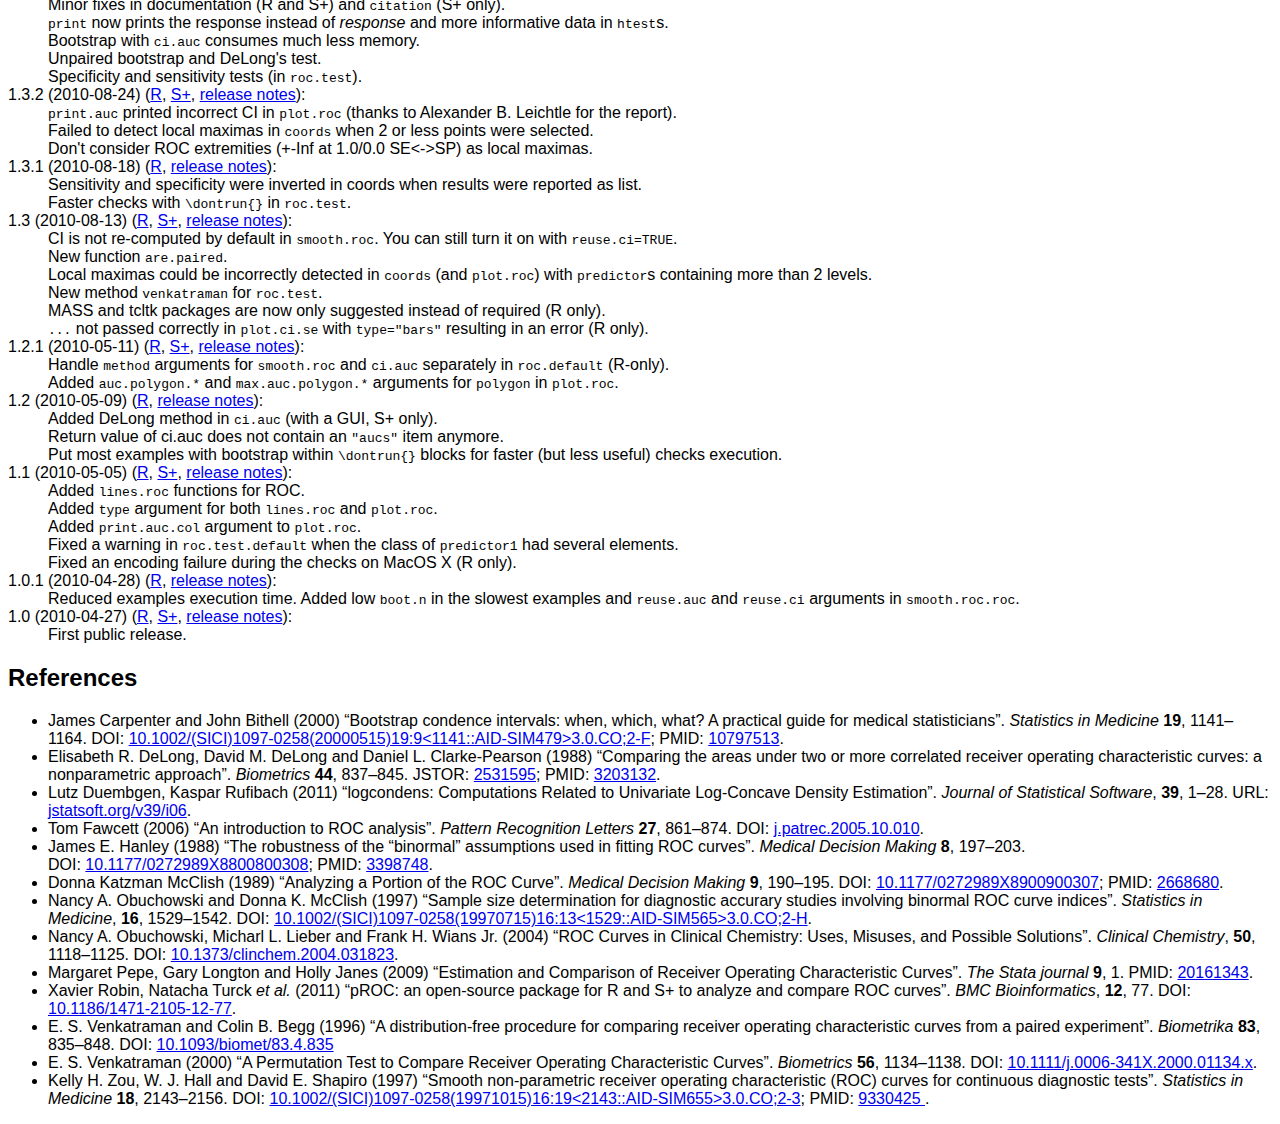
==== commit de005c47: "Replace social with badges" ====
--- a/pROC/index.html
+++ b/pROC/index.html
@@ -10,31 +10,19 @@
 
 <h1 id="top">pROC: display and analyze ROC curves in R</h1>
 
-<p>pROC is a set of tools to visualize, smooth and compare receiver operating characteristic (ROC curves). (Partial) area under the curve (AUC) can be compared with statistical tests based on U-statistics or bootstrap. Confidence intervals can be computed for (p)AUC or ROC curves.</p>
+<p>pROC is an R package to visualize, smooth and compare receiver operating characteristic (ROC curves). (Partial) area under the curve (AUC) can be compared with statistical tests based on U-statistics or bootstrap. Confidence intervals can be computed for (p)AUC or ROC curves.</p>
 
 <p style="text-align:center;"><a href="screenshots.html" title="Display screenshots"><img src="images/montage.png" alt="Screenshots montage" style="border:0"></a>
 <br><a href="screenshots.html" title="Display screenshots">More screenshots and examples…</a></p>
 
-<div id="social">
-Find us on:<br>
-
-
-<a href="http://xavier.robin.name/feed/tag/pROC"><img src="../images/rss-icon-64.png" alt="RSS"></a>
-<!--a href="https://www.facebook.com/pROC.package"><img src="../images/facebook_badge2.png" alt="Facebook"></a-->
-<a href="https://twitter.com/#!/pROC_package"><img src="../images/twitter.png" alt="Twitter"></a>
-<!--a href="http://gplus.to/pROC"><img src="../images/gplus-64.png" alt="Google+"></a-->
-<!--a href="https://plus.google.com/u/0/b/115798713098628927276/115798713098628927276/about"><img src="../images/gplus-64.png" alt="Google+"></a-->
-<a href="http://www.linkedin.com/groups/pROC-4214340"><img src="../images/linkedin-64.png" alt="LinkedIn"></a>
-<a href="https://github.com/xrobin/pROC"><img src="../images/github-badge2.png" alt="GitHub"></a>
-</div>
-
 <p>If you use pROC in published research, please cite the following paper:</p>
 <p>Xavier Robin, Natacha Turck, Alexandre Hainard, Natalia Tiberti, Frédérique Lisacek, Jean-Charles Sanchez and Markus Müller (2011). <a href="http://www.biomedcentral.com/1471-2105/12/77/">pROC: an open-source package for R and S+ to analyze and compare ROC curves</a>. <i>BMC Bioinformatics</i>, <b>12</b>, p. 77. DOI: <a href="http://dx.doi.org/10.1186/1471-2105-12-77">10.1186/1471-2105-12-77</a>.</p>
 
 <dl>
-	<dt>Version</dt><dd>1.18.4 (<a href="https://cran.r-project.org/package=pROC">CRAN</a>)<dd>
+	<dt>Version</dt><dd><a href="https://cran.r-project.org/package=pROC"><img src="https://camo.githubusercontent.com/f55db3010d168117955a5d044c2617824ada9d210fee185c976801220e153a3d/687474703a2f2f7777772e722d706b672e6f72672f6261646765732f76657273696f6e2f70524f43" alt="CRAN - latest stable"></a> <a href="https://github.com/xrobin/pROC"><img src="../images/github_develop.svg"></a><dd>
+	<dt>News</dt><dd><a href="http://xavier.robin.name/feed/tag/pROC"><img src="../images/feed_rss.svg" alt="RSS feed"></a> <a href="https://twitter.com/pROC_package"><img src="../images/social_X.svg" alt="Social on X (twitter)"></a><dd>
 	<dt>Authors</dt><dd>Xavier Robin, Natacha Turck, Alexandre Hainard, Natalia Tiberti, Frédérique Lisacek, Jean-Charles Sanchez and Markus Müller</dd>
-	<dt>Contributors</dt><dd>Stefan Siegert, Matthias, Zane Billings</dd>
+	<dt>Contributors</dt><dd>Stefan Siegert, Matthias Doering, Zane Billings</dd>
 	<dt>Report a bug</dt><dd><a href="https://github.com/xrobin/pROC/issues">GitHub issue tracker</a></dd>
 <!--dt>Contact</dt><dd><a href="http://xavier.robin.name/contact">Xavier Robin</a></dd-->
 	<dt>License</dt><dd><a href="http://www.gnu.org/licenses/gpl.html">GPLv3</a></dd>
--- a/css/pROC.css
+++ b/css/pROC.css
@@ -144,13 +144,3 @@
 	max-width:100%;
 	border:0;
 }
-
-/* Style of the social bar */
-#social {
-	float:right;
-	width: 150px;
-	opacity:.5;
-}
-#social:hover {
-	opacity:1;
-}
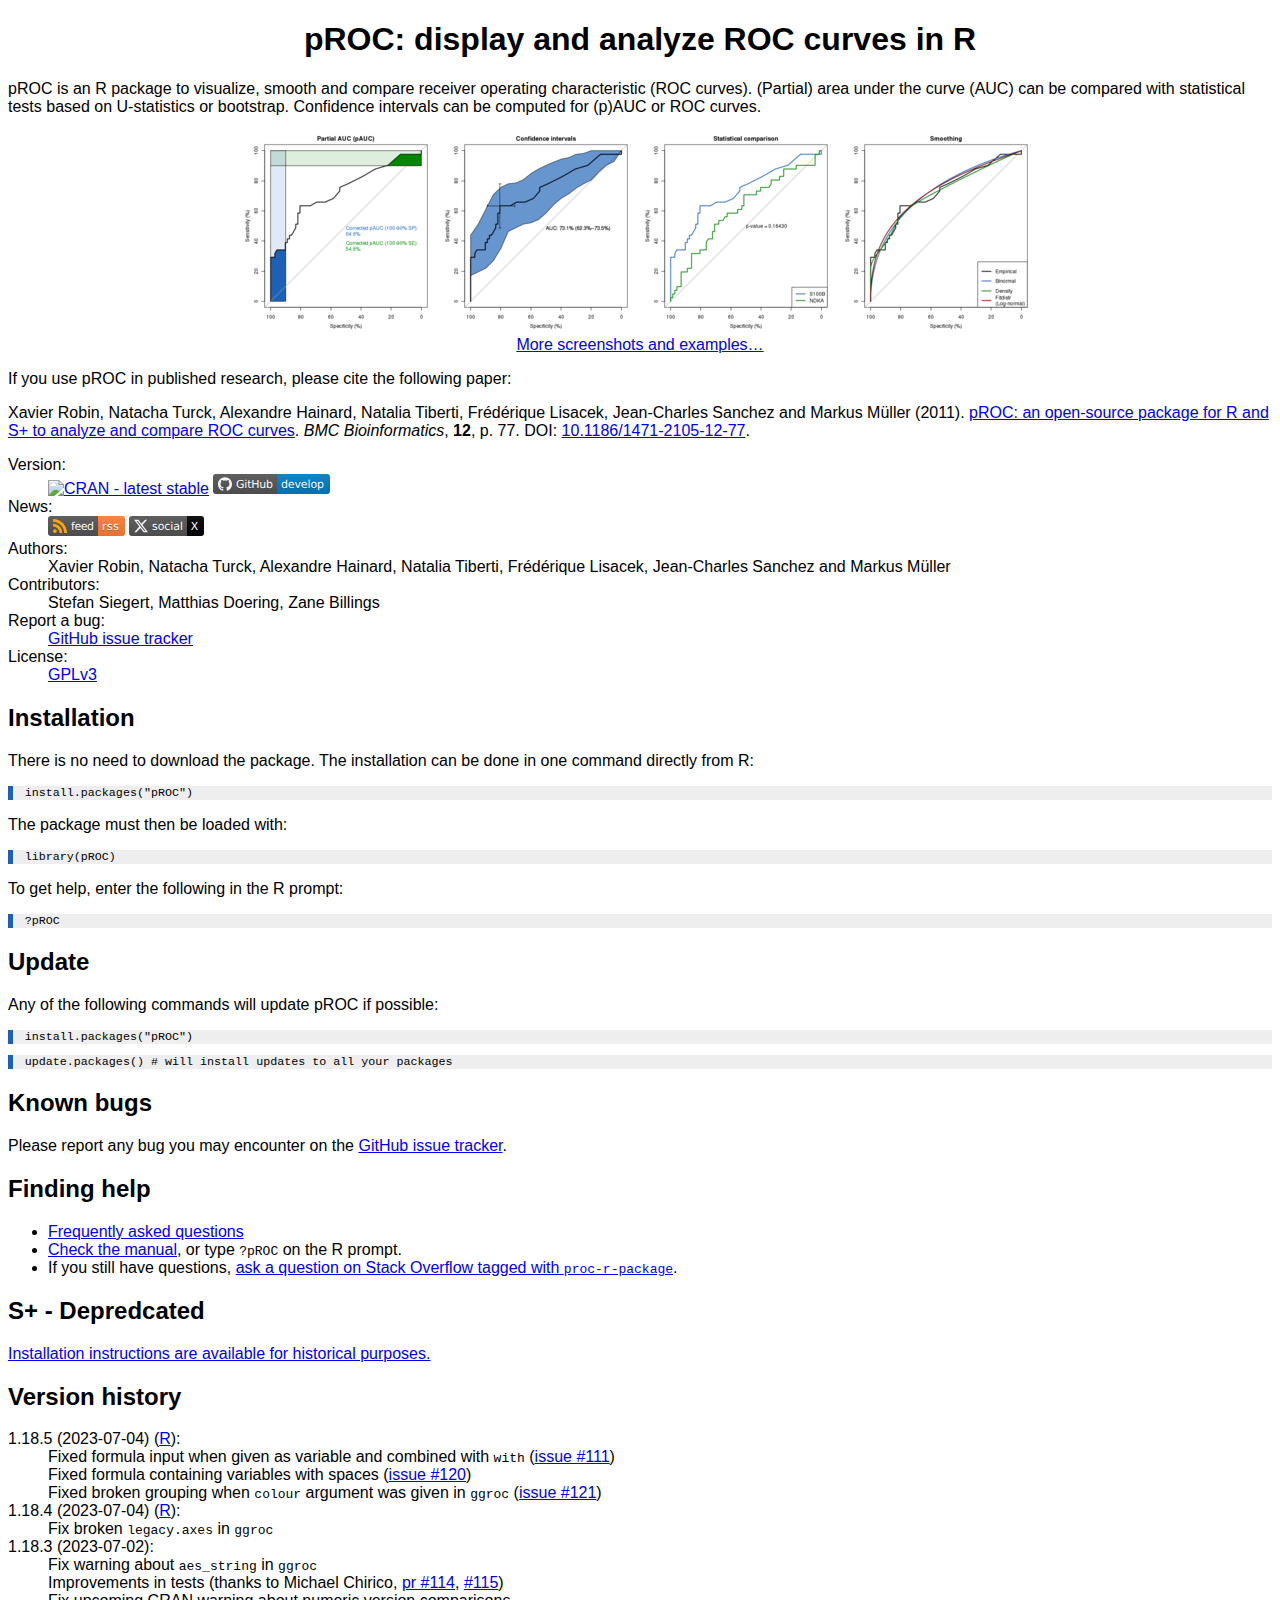
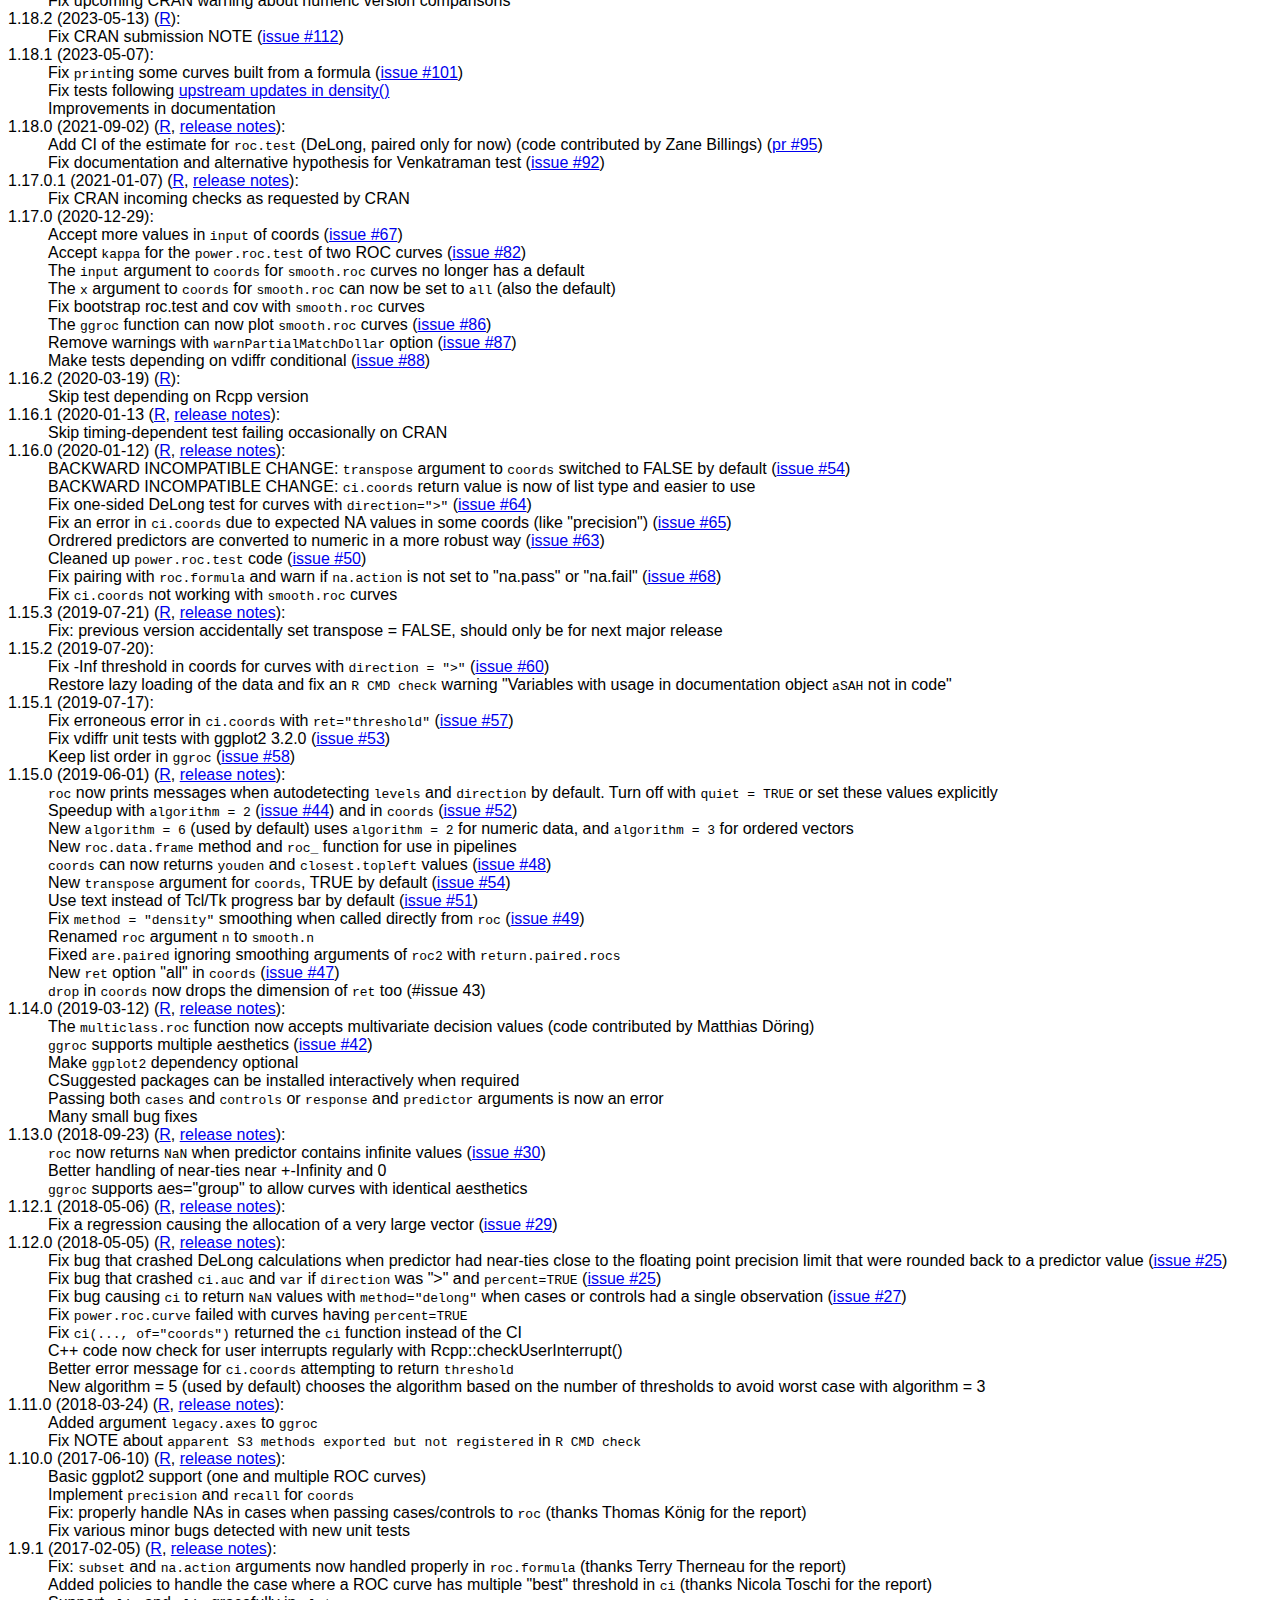
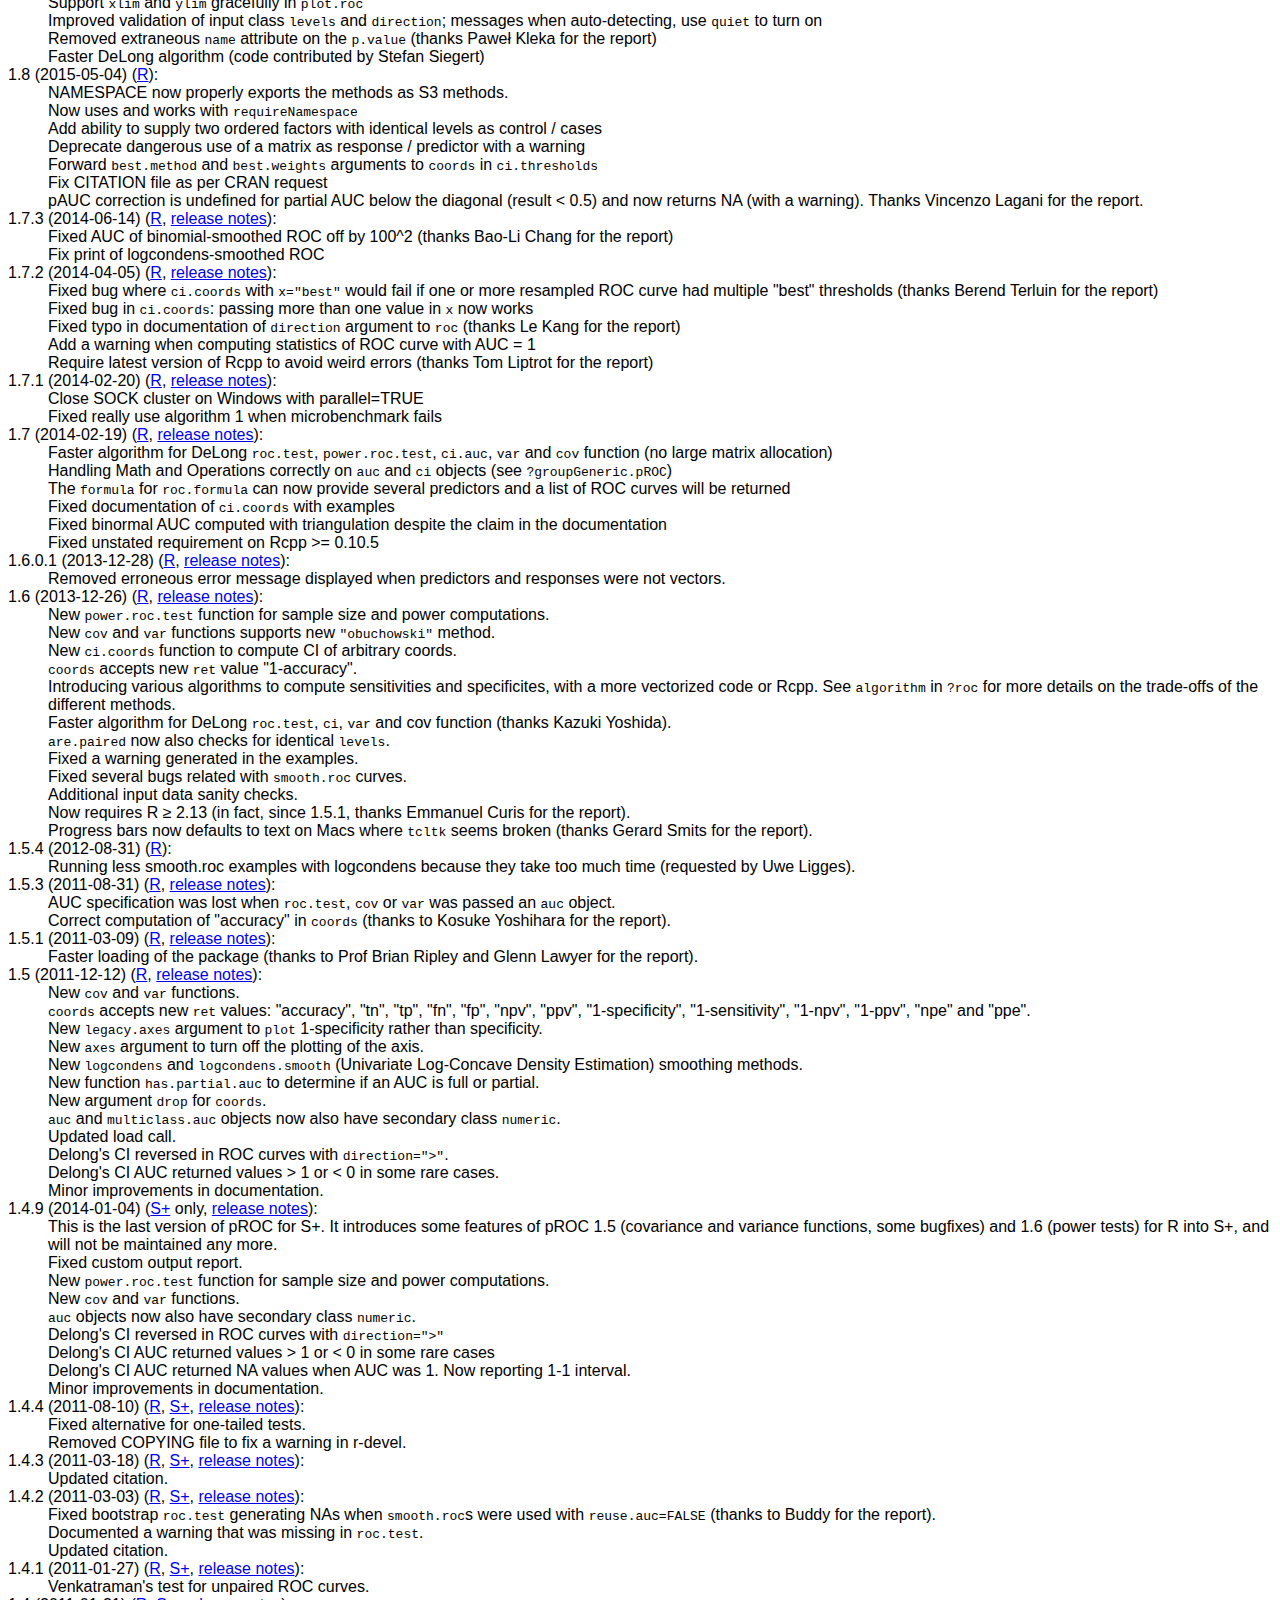
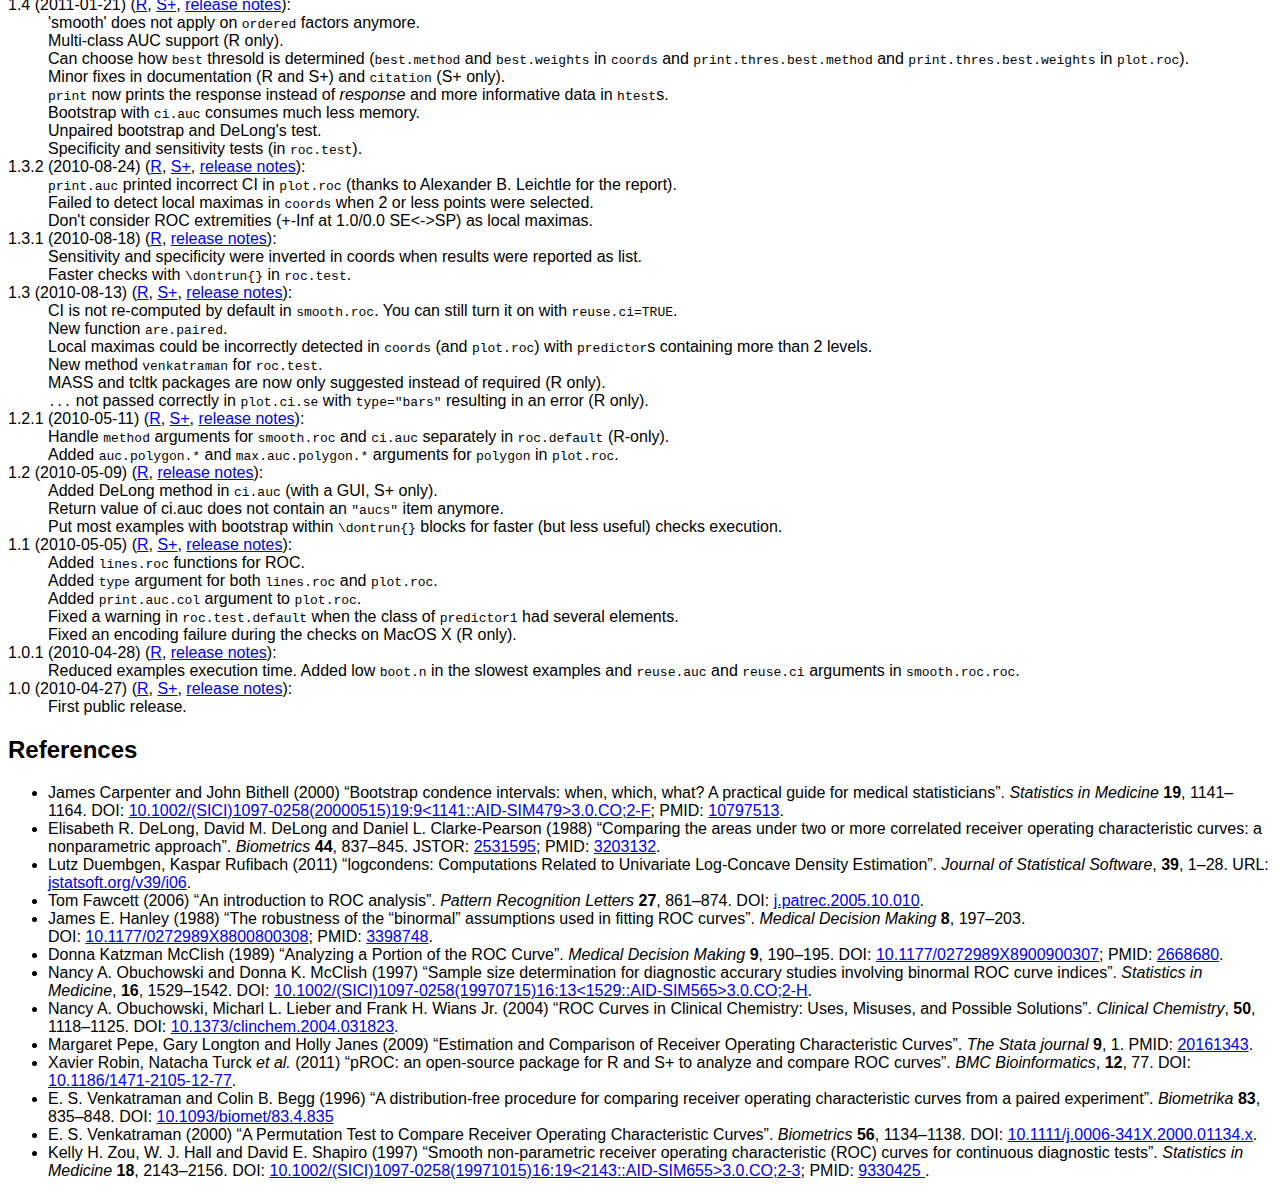
==== commit 541924e0: "1.18.5" ====
--- a/pROC/index.html
+++ b/pROC/index.html
@@ -59,7 +59,12 @@
 <h2 id="pROC_versions">Version history</h2>
 
 	<dl>
-		<dt>1.18.4 (2023-07-04) (<a href="https://cran.r-project.org/src/contrib/pROC_1.18.4.tar.gz">R</a>)</dt>
+		<dt>1.18.5 (2023-07-04) (<a href="https://cran.r-project.org/src/contrib/pROC_1.18.5.tar.gz">R</a>)</dt>
+		<dd>Fixed formula input when given as variable and combined with <code>with</code> (<a href="https://github.com/xrobin/pROC/issues/111">issue #111</a>)</dd>
+		<dd>Fixed formula containing variables with spaces (<a href="https://github.com/xrobin/pROC/issues/120">issue #120</a>)</dd>
+		<dd>Fixed broken grouping when <code>colour</code> argument was given in <code>ggroc</code> (<a href="https://github.com/xrobin/pROC/issues/121">issue #121</a>)</dd>
+		
+		<dt>1.18.4 (2023-07-04)  (<a href="https://cran.r-project.org/src/contrib/Archive/pROC/pROC_1.18.4.tar.gz">R</a>)</dt>
 		<dd>Fix broken <code>legacy.axes</code> in <code>ggroc</code></dd>
 
 		<dt>1.18.3 (2023-07-02)</dt>
